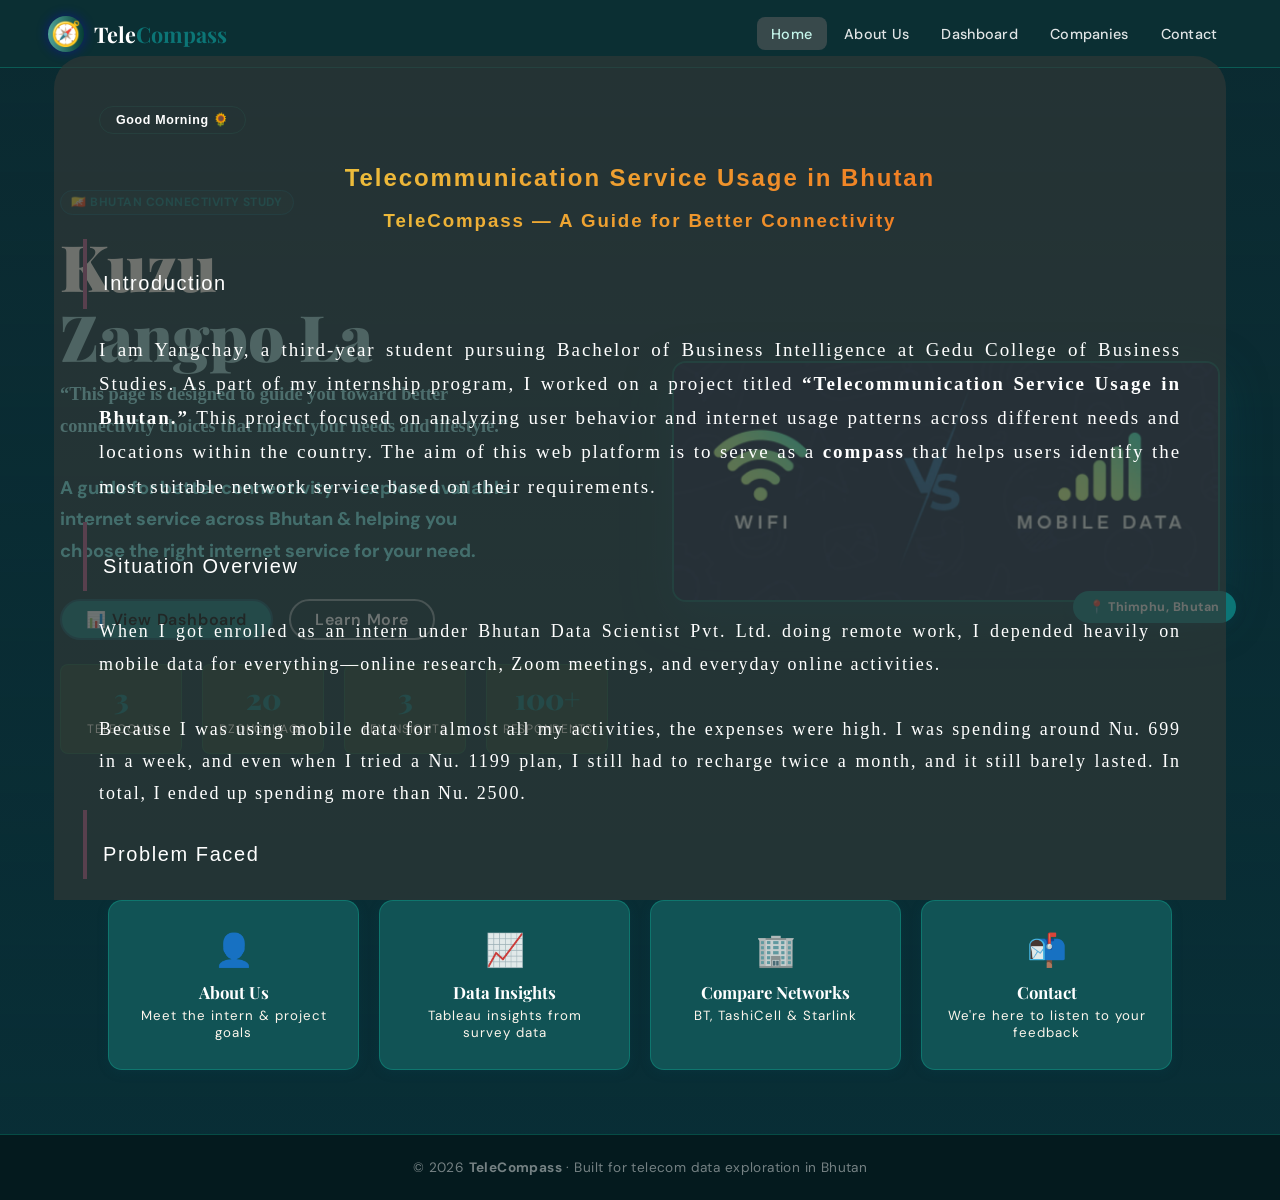
==== index.html @ 49b47b7c "Update print statement from 'Hello' to 'Goodbye'" ====
<!-- code using HTML -->
  <!-- styled using CSS -->
    <!-- shows result using JavaScript -->
  <!DOCTYPE html>
  <html lang="en">
  <head>
    <meta charset="UTF-8" />
    <meta name="viewport" content="width=device-width, initial-scale=1.0" />
    <link rel="stylesheet" href="styles.css">
    <title>TeleCompass — Bhutan Connectivity</title>
    <!-- links to different fonts keeping them preconnected for later use -->
    <link rel="preconnect" href="https://fonts.googleapis.com" />
    <link rel="preconnect" href="https://fonts.gstatic.com" crossorigin />
    <link href="https://fonts.googleapis.com/css2?family=Playfair+Display:ital,wght@0,400;0,700;0,900;1,400&family=DM+Sans:wght@300;400;500;600&display=swap" rel="stylesheet" />
  </head>

  <body>

    <!-- ══════════════ NAVBAR ══════════════ -->
     <div class="page-bg">
      
    <!-- The main navigation section of your website -->
    <nav id="mainNav">
      <!-- display the logo -->
      <div class="nav-brand" onclick="showPage('home')">
        <!-- “ci” is just a custom class name you created -->
        <!-- ci is the label and CSS targets .ci for styling and design -->
        <div class="ci">🧭</div>
        <!-- It displays: TeleCompass -->
        <!-- inline HTML element used to group small pieces of text -->
          <!-- “em” = emphasis tag - makes text italic by default -->
        <span>Tele<em>Compass</em></span>
      </div>

      <!-- js for nav bar -->
        <!-- This is your navigation menu list -->
        <!-- nav-links - CSS target     navLinks - javascripthook-->
      <ul class="nav-links" id="navLinks">
        <!-- onclick="showPage('home')" - use of home button -->
        <!-- id="nav-home" - something to do with the highlight on home button -->
          <li><button type="button" onclick="showPage('home')" id="nav-home" class="active">Home</button></li>
          <li><button type="button" onclick="showPage('about')" id="nav-about">About Us</button></li>
          <li><button type="button" onclick="showPage('dashboard')" id="nav-dashboard">Dashboard</button></li>
          <li><button type="button" onclick="showPage('company')" id="nav-company">Companies</button></li>
          <li><button type="button" onclick="showPage('contact')" id="nav-contact">Contact</button></li>
      </ul>

        <!-- ══════════════ ☰ (menu icon) ══════════════ -->
      
      <button class="nav-toggle" id="navToggle" aria-label="Toggle menu">
        <span></span><span></span><span></span>
      </button>

    </nav>


      <!-- ══════════════ HOME PAGE ══════════════ -->
  <div id="intro">
    <div class="intro-box">
  <section>
          <div class="story">
          <!-- <h2 style="font-size: clamp(1rem, 0.7vw, 2rem); font-family: italic; color:var(--white); border:2px solid rgb(246, 240, 240, 0.3); display: inline-block;border-radius:20px; padding:0.8rem;" id="greeting"></h2> -->
          <h2 class="greeting" id="greeting"></h2>

            <h1 class="story-title">Telecommunication Service Usage in Bhutan</h1>
            <h3 class="story-title">TeleCompass — A Guide for Better Connectivity</h3>
            <h3 class = "story-intro">Introduction</h3>
            <p style="font-size:19px;">I am Yangchay, a third-year student pursuing Bachelor of Business Intelligence at Gedu College of Business
            Studies. As part of my internship program, I worked on a project titled <strong>“Telecommunication Service 
            Usage in Bhutan.”</strong> This project focused on analyzing user behavior and internet usage patterns across different
            needs and locations within the country. The aim of this web platform is to serve as a <strong>compass</strong> 
            that helps users identify the most suitable network service based on their requirements.</p><br>
            
            <h3 class="story-intro">Situation Overview</h3>
            <p>When I got enrolled as an intern under Bhutan Data Scientist Pvt. Ltd. doing remote work, I depended heavily on 
            mobile data for everything—online research, Zoom meetings, and everyday online activities.<br><br>
            Because I was using mobile data for almost all my activities, the expenses were high. I was 
            spending around Nu. 699 in a week, and even when I tried a Nu. 1199 plan, I still had to recharge twice 
            a month, and it still barely lasted. In total, I ended up spending more than Nu. 2500.</p>
            
            <h3 class="story-intro">Problem Faced</h3>
            <p>I wanted to save some money and switch to Wi-Fi service or get a plan with higher value that could save me a few 
            bucks, but I often struggled with uncertainty. I was confused about which telecommunication service to choose or whether
            I should continue with my current plan. My thoughts kept going back and forth, especially when trying to manage 
            internet costs. I even worried, “What if my investment in Wi-Fi fails?”<br><br>
            When I inquired at a service counter, I was advised to reconsider carefully. I was told that if the internet strength 
            in my area is weak, the Wi-Fi performance would also be poor, and in such cases, refunds would not be possible. At the same time,
            I heard rumors circulating that Wi-Fi services were no longer as reliable as before, with some users 
            requesting refunds and others complaining about cost and stability on social media. This made me even 
            more uncertain and overwhelmed, and for nearly a month, I kept going back and forth with my decision.<br><br>
            Over time, I had to become more careful about how I used the internet. I started limiting my entertainment 
            activities like gaming, online videos, and watching dramas because of data constraints.<br><br>
            I was always stressed about running out of data and unhappy about not being able to watch videos or play music freely 
            which also affected my work efficiency.</p>

            <h3 class="story-intro">Solution</h3>
            <p>Later, my cousin suggested that I try using Wi-Fi. She kindly let me use her router, and I started working through it.</p>
            <p><strong>The difference was clear.</strong></p> 
            <p>With Wi-Fi, I could do my work smoothly, attend Zoom meetings without interruption, and 
            freely use the internet for research and entertainment such as YouTube, TikTok, games, and dramas without worrying 
            about running out of data.<br><br>
            It also became more affordable, costing Nu. 1450 per month, which was much better than what I was spending on mobile data.
            <br><br>
            This experience taught me that the type of internet connection matters a lot depending on how it is used. For remote 
            work and daily usage, Wi-Fi was simply more stable, practical, and cost-effective for me.</p>
            </div>
        </section>

      <button class="btn-go" onclick="enterSite()">Enter TeleCompass</button>
    </div>
  </div>

<!-- ========================================================================================================================================= -->

<main>

  <div id="main">   
  <button class="returnback" onclick="goBackToStory()">« 🐾 Back</button>
</div>

  <!-- container for homepage -->
      <div class="page active" id="page-home">
        <!-- the outermost box -->
        <section class="hero">
          <!-- This controls how things are arranged inside -->
          <div class="hero-inner">
            <!-- holds only the text part -->
            <!-- hero-text (LEFT SIDE → text, buttons, stats) -->
            <div class="hero-text">

              <!-- "badge" class - badge like icon on every section -->
              <span class="badge" style="margin-bottom:1rem; display:inline-block;">🇧🇹 Bhutan Connectivity Study</span><br>
              <h1>Kuzu <em>Zangpo La</em></h1> 
              <p style= "color:#74edeb;font-weight:bold;"class="subtitle"><strong style="font-family:italic;color:rgb(147, 237, 237);font-weight:bolder;">“This page is designed to guide you toward better connectivity choices that match your needs and lifestyle.”</strong><br><br>A guide for better connectivity — explore available internet service across Bhutan &amp; helping you choose the right internet service for your need.</p>
              <div style="display:flex; gap:1rem; flex-wrap:wrap;">
                <!-- the small buttons on the homepage -->
                <button class="btn btn-gold" onclick="showPage('dashboard')">📊 View Dashboard</button>
                <button class="btn btn-outline" onclick="showPage('about')">Learn More</button>

              </div>

              <!-- information box on the homepage  -->
              <!-- information for this code is connected to STAT CSS section "num" -->
                <!-- num is upper wording and lbl is lower wordings -->
              <div class="stat-row">
                <div class="stat-box">
                  <span class="num">3</span>
                  <span class="lbl">Telecoms</span>
                </div>
                <div class="stat-box">
                  <span class="num">20</span>
                  <span class="lbl">Dzongkhags</span>
                </div>
                <div class="stat-box">
                  <span class="num">3</span>
                  <span class="lbl">Key Insights</span>
                </div>
                <div class="stat-box">
                  <span class="num">100+</span>
                  <span class="lbl">Respondents</span>
                </div>
              </div>
            </div>
            
          <div class="hero-image">

            <!-- wifi vs data img.png -->
              <img src="img3.png" alt="teleBhutan">
              <!-- 📍 Thimphu, Bhutan -->
              <div class="img-caption">📍 Thimphu, Bhutan</div>
              </div>
          </div>
        </section>

        <section class="section" style="padding-top:0; padding-bottom:4rem;">
          <!-- nav bar below -->
          <div class="qlinks">
            <!-- q-icon, q-title, q-sub - they are the class names for CSS -->
            <div class="qlink-card" onclick="showPage('about')">
              <div class="q-icon">👤</div>
              <div class="q-title">About Us</div>
              <div class="q-sub">Meet the intern &amp; project goals</div>
            </div>
            <div class="qlink-card" onclick="showPage('dashboard')">
              <div class="q-icon">📈</div>
              <div class="q-title">Data Insights</div>
              <div class="q-sub">Tableau insights from survey data</div>
            </div>
            <div class="qlink-card" onclick="showPage('company')">
              <div class="q-icon">🏢</div>
              <div class="q-title">Compare Networks</div>
              <div class="q-sub">BT, TashiCell &amp; Starlink</div>
            </div>
            <div class="qlink-card" onclick="showPage('contact')">
              <div class="q-icon">📬</div>
              <div class="q-title">Contact</div>
              <div class="q-sub">We're here to listen to your feedback</div>
            </div>
          </div>
              </div>

      <!-- ══════════════ ABOUT PAGE ══════════════ -->
      <div class="page" id="page-about">
        <div class="page-hero">
          <span class="badge">👤 About Us</span>
          <h1 class="section-title" style="margin-top:0.75rem;">Meet the Project</h1>
          <div class="divider"></div>
        </div>

        <section class="section" style="padding-top:0;">
          <div class="two-col">

            <!-- About Me Glass Card -->
            <div class="glass-card">
            
              <div style="display:flex; align-items:center; gap:1rem; margin-bottom:1.5rem;">
                <!-- 🎓 -->
                <!-- border-radius:50%; - perfect circle -->
                <div style="width:60px;height:60px;border-radius:50%;background:linear-gradient(135deg,var(--teal-dark),rgb(10, 160, 115));display:flex;align-items:center;justify-content:center;font-size:1.6rem;flex-shrink:0;box-shadow:0 0 16px rgba(232,160,32,0.4);">🎓</div>
                <div>
                  <div style="font-family:'Playfair Display',serif; font-size:1.3rem; font-weight:700; color:var(--cream); letter-spacing:0.095rem;">Intern Researcher</div>
                  <div style="color:rgb(180, 220, 220);font-size:0.85rem;letter-spacing:0.075em;text-transform:uppercase;"><span>Data Practitioner -</span><span><br></span> Turning Data into Insights</span></div>
                </div>
              </div>
              <!-- gap between each line - marginbuttom between two para-->
              <div style="text-align:justify;">
              <p style="line-height:1.75;margin-bottom:1.2rem;color:var(--text-light);">
                  I completed my six-month internship at Bhutan Data Scientists Pvt. Ltd. This project explores telecommunications service usage in Bhutan, focusing on customer preferences and satisfaction. The website aims to provide personalized service recommendations based on users’ needs.              </p>
              <!-- second paragraph -->
              <p style="line-height:1.75;color:var(--text-light);">
                The project focuses on reducing Bhutan's digital divide by 
                <em style="color:rgb(195, 237, 237);">understanding connectivity gaps and promoting fair access,</em> 
                to telecommunications services across all 20 dzongkhags.
              </p>
              </div>
              <div class="stat-row" style="margin-top:1.75rem;">
                <div class="stat-box">
                  <span class="num">20</span>
                  <span class="lbl">Dzongkhags</span>
                </div>
                <div class="stat-box">
                  <span class="num">100+</span>
                  <span class="lbl">Respondents</span>
                </div>
                <div class="stat-box">
                  <span class="num">2026</span>
                  <span class="lbl">Study Year</span>
                </div>
              </div>
            </div>

            <!-- Project Highlights White Card -->
            <!-- 🏔️ -->
            <div class="white-card">
              <div style="display:flex;align-items:center;gap:0.75rem;margin-bottom:1.5rem;">
                <!-- linear-gradient(...) → blends two or more colors smoothly -->
                <!-- 135deg → direction of the gradient, starts from top-left area flows toward bottom-right area -->
                <div style="width:44px; height:44px; border-radius:10px; background:linear-gradient(135deg,var(--teal-dark),var(--teal-light));display:flex;align-items:center;justify-content:center;font-size:1.2rem;">🏔️</div>
                <h2 style="font-family:'Playfair Display',serif;font-size:1.4rem;color:var(--teal-light);">Project Highlights</h2>
              </div>
              <ul class="highlight-list" >
              <!-- <div style="text-align:justify;"> -->
                <li><div><strong style="display:block;margin-bottom:0.2rem;color:var(--teal-dark);">Understanding Mobile data package &amp; Wi-Fi Usage Patterns</strong>Examining the internet service usage pattern across urban and rural area of Bhutan, including what is their primary purpose and their needs based on occupation.</div></li>
                <li><div><strong style="display:block;margin-bottom:0.2rem;color:var(--teal-dark);">Analysing Customer Satisfaction</strong>Measuring satisfaction levels with service quality, network reliability, and pricing, and how these factors influence daily usage of different services.</div></li>
                <li><div><strong style="display:block;margin-bottom:0.2rem;color:var(--teal-dark);">Responsive Dashboard for Insights</strong>Building an interactive Tableau dashboard that enables users to explore data visually, filter by region, and identify trends at a glance, helping them better understand services based on their needs.</div></li>
                <li><div><strong style="display:block;margin-bottom:0.2rem;color:var(--teal-dark);">Recommendations for Better Connectivity</strong>Having a better connectivity recommendations is our priority, and we welcome user feedback that goes beyond the scope of this project, helping us improve and provide better, more tailored services.</div></li>
              </ul>
              <!-- "showPage('dashboard')" -->
              <div style="margin-top:2rem;padding-top:1.25rem;border-top:1px solid rgba(13,79,92,0.1);">
                <button class="btn btn-teal" onclick="showPage('dashboard')" style="font-size:0.9rem;">📊 Explore the Dashboard →</button>
              </div>
            </div>
          </div>
        </section>

        <!-- mission board -->
        <!-- 🧭 -->
        <section class="section" style="padding-top:0;padding-bottom:4rem;">
          <div class="glass-card" style="text-align:center;padding:2.5rem;">
            <div style="font-size:2.5rem;margin-bottom:1rem;">🧭</div>
            <h2 style="font-family:'Playfair Display',serif;font-size:1.7rem;color:var(--cream);margin-bottom:0.75rem;">Our Mission</h2>
            <p style="max-width:640px;margin:0 auto;color:var(--text-light);line-height:1.75;font-size:1.1rem;font-weight:500;">
              To provide Bhutan's telecom ecosystem with a clear, data-driven compass helping every individual user navigate toward a more connected, reliable, and prosperous digital future in harmony with the values of Gross National Happiness.
            </p>
          </div>
        </section>
      </div>

      <!-- ══════════════ DASHBOARD PAGE ══════════════ -->
      <div class="page" id="page-dashboard">
        <div class="page-hero">
          <span class="badge">📊 Data Analytics</span>
          <h1 class="section-title" style="color:rgb(183, 231, 239);margin-top:0.75rem;">Connectivity Insight Dashboard</h1>
          <p style="color:var(--cream);margin-bottom:0.5rem;font-weight:400;letter-spacing:0.12rem;">Explore Bhutan's data package and Wi-Fi usage patterns across different regions and purposes, along with demographic trends and user satisfaction, through our interactive Tableau visualisation.</p>
          <div class="divider"></div>
        </div>

        <section class="section" style="padding-top:0; max-width:1300px;">
          <div class="viz-grid">
            <div class="viz-card">
              <div class="vnum">94%</div>
            <div class="vlbl">Mobile Internet Penetration</div>
          </div>
            <div class="viz-card"><div class="vnum">3.8★</div><div class="vlbl">Avg. Customer Satisfaction</div></div>
            <div class="viz-card"><div class="vnum">3</div><div class="vlbl">Active Telecom Providers</div></div>
            <div class="viz-card"><div class="vnum">Data Package</div><div class="vlbl">Most used service</div></div>
            <div class="viz-card"><div class="vnum">Students</div><div class="vlbl">Majority of the respondent</div></div>
                    
          </div>

          <div class="glass-card" style="padding:1.5rem;margin-bottom:2rem;">
            <div style="display:flex;align-items:center;justify-content:space-between;margin-bottom:1.25rem;flex-wrap:wrap;gap:0.75rem;">
              <div>
                <h2 style="font-family:'Playfair Display',serif;font-size:1.35rem;color:var(--white);">📡 Bhutan Connectivity — Interactive View</h2>
                <p style="color:var(--text-light);font-size:0.88rem;margin-top:0.2rem;">Powered by Tableau Public · Use filters to drill down by region, type of service, or purpose</p>
              </div>
            </div>
            <div class="tableau-wrapper">

              <iframe
                src="https://public.tableau.com/views/internetservicedashboard2/Story1?:showVizHome=no&:embed=y"
                title="Bhutan Connectivity Dashboard"
                allowfullscreen>
              </iframe>
            </div>
            <p style="color:rgba(255,255,255,0.4);font-size:0.76rem;margin-top:0.75rem;text-align:right;">ⓘ public.tableau.com - internship project</p>
          </div>

          <h2 class="section-title" style="font-size:1.5rem;margin-bottom:1.5rem;">Key Findings</h2>
          <div style="display:grid;grid-template-columns:repeat(auto-fit,minmax(240px,1fr));gap:1.25rem;padding-bottom:4rem;">
            <div class="white-card">
              <div style="font-size:1.75rem;margin-bottom:0.75rem;">📱</div>
              <h3 style="font-family:'Playfair Display',serif;color:var(--teal-dark);margin-bottom:0.5rem;">Mobile Dominance</h3>
              <p style="font-size:0.9rem;color:var(--text-mid);line-height:1.6;">Bhutanese access the internet primarily via mobile devices, with 4G/LTE being the most used standard and introduction of 5G service in urban central.</p>
            </div>
            <div class="white-card">
              <div style="font-size:1.75rem;margin-bottom:0.75rem;">🌄</div>
              <h3 style="font-family:'Playfair Display',serif;color:var(--teal-dark);margin-bottom:0.5rem;">Rural Gap</h3>
              <p style="font-size:0.9rem;color:var(--text-mid);line-height:1.6;">A significant issue regarding network connectivity and realibility shows a potential for Starlink's satellite service to help bridge in remote dzongkhags and curb the gap.</p>
            </div>
            <div class="white-card">
              <div style="font-size:1.75rem;margin-bottom:0.75rem;">⭐</div>
              <h3 style="font-family:'Playfair Display',serif;color:var(--teal-dark);margin-bottom:0.5rem;">Satisfaction Trends</h3>
              <p style="font-size:0.9rem;color:var(--text-mid);line-height:1.6;">Average satisfaction scores hover around 3/5, with network reliability and affordable pricing cited as the top improvement priorities.</p>
            </div>
            <div class="white-card">
              <div style="font-size:1.75rem;margin-bottom:0.75rem;">🚀</div>
              <h3 style="font-family:'Playfair Display',serif;color:var(--teal-dark);margin-bottom:0.5rem;">Growth Opportunity</h3>
              <p style="font-size:0.9rem;color:var(--text-mid);line-height:1.6;">Bhutan is strengthening digital infrastructure through the Digital Drukyul initiative, expanding fibre networks and improving rural connectivity.</p>
            </div>
          </div>
        </section>
      </div>

      <!-- ══════════════ COMPANY PAGE ══════════════ -->
      <div class="page" id="page-company">
        <div class="page-hero">
          <span class="badge">🏢 Telecom Providers</span>
          
          <h1 class="section-title" style="margin-top:0.75rem;">Bhutan's Telecom Companies</h1>
          <p style="color:var(--text-light);margin-bottom:0.5rem;">Three key players bridging connectivity across the Kingdom of Bhutan.</p>
          <div class="divider"></div>
        </div>

        <section class="section" style="padding-top:0;">  
          <div class="company-grid">

            <!-- "article" - card -->
            <article class="company-card">
              <div class="co-icon">📡</div>
              <h3>Bhutan Telecom Limited</h3>
              <span class="badge" style="margin-bottom:0.75rem;display:inline-block;">State-Owned · Est. 2000</span>
              <p>The B-Mobile network, now has a comprehensive reach, covering all 205 gewogs across the country, ensuring connectivity even in remote areas.</p>
              <div class="tag-row">
                <span class="badge">4G LTE / 5G</span>
                <span class="badge">Fibre Broadband</span>
                <span class="badge">Fixed-Line</span>
              </div>
            </article>

            <article class="company-card">
              <div class="co-icon">📡</div>
              <h3>Tashi InfoComm Pvt Ltd</h3>
              <span class="badge" style="margin-bottom:0.75rem;display:inline-block;">Private · Est. 2008</span>
              <p>Offers mobile services across urban and growing semi-urban areas. Known for its competitive pricing and customer-focused plan</p>
              <div class="tag-row">
                <span class="badge">4G LTE / 5G</span>
                <span class="badge">Mobile Network</span>
                <span class="badge">Urban Coverage</span>
              </div>

            </article>

            <article class="company-card">
              <div class="co-icon">🛸</div>
              <h3>Starlink</h3>
              <span class="badge" style="margin-bottom:0.75rem;display:inline-block;">Global · SpaceX LEO Satellite</span>
              <p> A satellite-based internet service, increasingly available in Bhutan as an alternative for remote and high-altitude areas. Better connectivity ideal for Bhutan's mountainous terrain. </p>
              <div class="tag-row">
                <span class="badge">Satellite Internet</span>
                <span class="badge">Low Earth Orbit (LEO)</span>
                <span class="badge">Remote Coverage</span>
              </div>
            </article>

          </div>

          <!-- Comparison Table -->
          <!-- (overflow) - If content is too wide, (-x) - show a horizontal (:auto)- scroll bar ONLY when needed. -->
          <div class="glass-card" style="overflow-x:auto;margin-bottom:2.5rem;">
            <h2 style="font-family:'Playfair Display',serif;font-size:1.3rem;color:var(--white);margin-bottom:1.25rem;">Quick Comparison</h2>
            <table class="comp-table">
              <thead><tr>
                <th>Provider</th><th>Type</th><th>Coverage</th><th>Strength</th>
              </tr></thead>
              <tbody>
                <tr>
                  <td><strong>
                    <a href="https://www.bt.bt/" target = "_blank">Bhutan Telecom</a>
                  </strong></td>
                  <td>State / Mobile / Fixed</td>
                  <td>Nationwide</td>
                  <td>Widest infrastructure</td>
                </tr>
                <tr>
                  <td><strong>
                    <a href="https://www.tashicell.com/" target="_blank">Tashi InfoComm</a>
                  </strong></td>
                  <td>Private / Mobile</td>
                  <td>Urban + growing rural</td>
                  <td>Competitive pricing</td>
                </tr>
                <tr>
                  <td><strong>
                  <a href="https://www.bicma.gov.bt/?page_id=8623" target = "_blank">Starlink</a>
                </strong></td>
                <td>Satellite</td>
                <td>Remote / High-altitude</td>
                <td>Low-latency satellite</td>
              </tr>
              </tbody>
            </table>
          </div>

          <!----------------------- Quiz Form package -------------------------------->
          <!-- ask 3 questions - quiz -->
          <!-- main white card box holding everything -->
          <!-- white card - CSS card -->
          <div class="white-card" style="margin-bottom:4rem;">
          <!-- styles the view -->
          <div style="display:flex; align-items:center; gap:0.75rem; margin-bottom:0.5rem;">
              <!-- the design around 📡sign -->
              <div style="width:40px; height:40px; background:var(--teal-light); border-radius:10px; display:flex; align-items:center; justify-content:center; font-size:1.1rem;">📡</div>
              <h2 style="font-family:'Playfair Display',serif; font-size:1.4rem; color:var(--teal-dark);">Find Your Best Connectivity</h2>
          </div>
          <!-- cant use gap without display:flex -->
            <p style="color:var(--text-dark); font-size:0.9rem; margin-bottom:1.75rem; font-weight:600;">👉Let us help you enjoy a better experience with available telecommunication services.👈</p>
            <!-- no need of display:grid -->
            <div class="two-col" style="gap:1.5rem;">

      <!-- Question 1 -->
              <!-- name for styling CSS -->
              <!-- one big box -->
              <div class="form-group">
                <!-- question title -->
                <h3>Your Location</h3>
                <!-- container - groups all the options together -->
                <!-- a neat organized box -->
                <div class="radio-group">
                  <!-- <label> - clicking - select radio button -->
                  <label><input type="radio" name="location" value="urban" /> Urban area (Thimphu, Phuentsholing, Gelephu.)</label>
                  <label><input type="radio" name="location" value="semi" /> Semi-urban (Dzongkhag town)</label>
                  <label><input type="radio" name="location" value="rural" /> Rural / Remote</label>
                  <label><input type="radio" name="location" value="high altitude" /> High altitude area</label>
      <!-- Question 2 -->
                </div>
              </div>
              <div class="form-group">
                <h3>Primary Purpose</h3>
                <div class="radio-group">
                  <!-- &amp - ampersand - used for html coding since browser can misread if not used -->
                  <label><input type="radio" name="purpose" value="social"/> Social media &amp; browsing</label>
                  <label><input type="radio" name="purpose" value="work"/> Remote work / Video conferencing / zoom meeting</label>
                  <label><input type="radio" name="purpose" value="business"/> Business / Enterprise</label>
                  <label><input type="radio" name="purpose" value="gaming"/> Streaming &amp; gaming</label>
                </div>
              </div>
            </div>
            <!-- input type = "radio" - You want the user to choose ONLY ONE option from many choices. -->

            <div class="form-group" style="margin-top:0.5rem;">
              <h3>Occupation</h3>
              <select id="occupation">
                <option value="" disabled selected>Select Your Occupation…</option>
                <option value="student">Student</option>
                <option value="civil">Civil Servant / Government</option>
                <option value="private">Private Sector Employee</option>
                <option value="farmer">Farmer / Self-employed</option>
                <option value="entrepreneur">Entrepreneur / Business Owner</option>
                <option value="digital">Digital Nomad</option>
                <option value="other">Other...</option>
              </select>
            </div>

            <!-- wrap - ✔ move to next line
                        ✔ stay readable
                        ✔ adjust to screen size -->
            
            <div style="display:flex; gap:1rem; flex-wrap:wrap; margin-top:1.5rem;">
              <!-- onclick - run javascript function -->
              <!-- two classes 1.btn - common for all button -->
                <!-- what it looks like depeds on CSS -->

              <button class="btn btn-gold" onclick="submitQuiz()">🔍 Find My Provider</button>
              <button class="btn btn-outline" onclick="resetQuiz()"style="color:var(--teal-dark);border-color:var(--teal);">↩ Start Over</button>
              <button class="btn btn-teal" onclick="showPage('home')">🏠 Return Home</button>
            </div>
            <!-- output area -->
            <!-- css styling for result box -->
            <div class="success-msg" id="quizResult"></div>
          </div>
        </section>
      </div>

      <!-- ══════════════ CONTACT PAGE ══════════════ -->
<div class="page" id="page-contact">

  <div class="page-hero">
    <span class="badge">📬 Share Your Feedback</span>
    <h1 class="section-title" style="margin-top:0.75rem;">Contact Us</h1>
    <p style="color:#e5e7eb;font-weight:500;margin-bottom:0.5rem;">
      Have questions about the project or insights? Share your feedback to help us improve and better understand connectivity needs.
    </p>
    <div class="divider"></div>
  </div>

  <section class="section" style="padding-top:0; padding-bottom:4rem;">

    <div class="two-col">

      <!-- Contact Form -->
      <div class="white-card">

        <h2 style="font-family:'Playfair Display',serif;font-size:1.4rem;color:var(--teal-dark);margin-bottom:0.25rem;">
          Send a Message
        </h2>

        <p style="color:var(--text-mid);font-size:0.88rem;margin-bottom:1.75rem;">
          Fill in the form and we'll respond within 2 business days.
        </p>

        <!-- form spree -->
        <form action="https://formspree.io/f/mgorllgn" method="POST">

          <div class="form-group">
            <!-- for="cname" - connects label to input -->
            <label for="cname">Full Name</label>
            <input type="text" id="cname" name="name" placeholder="e.g. Sonam Yangchen" />
          </div>

          <div class="form-group">
            <label for="cemail">Email Address</label>
            <!-- Browser checks if input looks like an email -->
            <input type="email" id="cemail" name="email" placeholder="your@email.com" />
          </div>

          <div class="form-group">
            <label for="ctopic">Topic</label>
            <select id="ctopic" name="topic">
              <option value="" disabled selected>Select a topic…</option>
              <option value="general">General Inquiry</option>
              <option value="research">Research Collaboration</option>
              <option value="telecom">Telecom Feedback</option>
              <option value="other">Other</option>
            </select>
          </div>

          <div class="form-group">
            <label for="cmsg">Your Message</label>
            <!-- for long messages -->
            <textarea id="cmsg" name="message" placeholder="Tell us what's on your mind…"></textarea>
          </div>

          <!-- Optional subject (nice touch) -->
          <input type="hidden" name="_subject" value="New TeleCompass Feedback">

          <!-- Submit Button -->
          <button class="btn btn-gold" type="submit" style="width:100%;justify-content:center;">
            Send Message ✈️
          </button>

        </form>
        <button type="button" onclick="clearForm()" class="clearForm">
          Clear Answers 🧹
        </button>
        <!-- FORM END -->
      </div>

      <!-- Sidebar -->
      <div style="display:flex;flex-direction:column;gap:1.25rem;">

        <div class="glass-card">
          <div style="font-size:1.5rem;margin-bottom:0.75rem;">📍</div>
          <h3 style="font-family:'Playfair Display',serif;font-size:1.1rem;color:var(--white);margin-bottom:0.4rem;">
            Location
          </h3>
          <p style="color:var(--text-light);font-size:0.9rem;line-height:1.6;">
            Chhukha Dzongkhag<br/>Bhutan 🇧🇹
          </p>
        </div>

        <div class="glass-card">
          <div style="font-size:1.5rem; margin-bottom:0.75rem;">🕐</div>
          <h3 style="font-family:'Playfair Display',serif; font-size:1.1rem; color:var(--white); margin-bottom:0.4rem;">
            Response Time
          </h3>
          <p style="color:var(--text-light); font-size:0.9rem; line-height:1.6;">
            We aim to reply within 2 business days.
          </p>
        </div>

        <div class="glass-card">
          <div style="font-size:1.5rem; margin-bottom:0.75rem;">🔗</div>
          <h3 style="font-family:'Playfair Display',serif; font-size:1.1rem; color:var(--white); margin-bottom:0.75rem;">
            Quick Links
          </h3>

          <div style="display:flex; flex-direction:column; gap:0.5rem;">
            <button class="btn btn-outline" onclick="showPage('dashboard')" style="font-size:0.88rem;padding:0.55rem 1rem;">
              📊 View Dashboard
            </button>
            <button class="btn btn-outline" onclick="showPage('company')" style="font-size:0.88rem;padding:0.55rem 1rem;">
              🏢 Company Info
            </button>
            <button class="btn btn-outline" onclick="showPage('about')" style="font-size:0.88rem;padding:0.55rem 1rem;">
              👤 About the Project
            </button>
          </div>

        </div>

      </div>

    </div>

  </section>
</div>

</main>
    <!-- ══════════════ FOOTER ══════════════ -->
  <footer>
    © 2026 <strong>TeleCompass</strong> · Built for telecom data exploration in Bhutan
  </footer>
  </div> <!-- Closing main container -->
  <script src="script.js"></script>

  </body>
  </html>
---- styles.css ----
/* ═══════════════════════════════════════════════════════════
        TeleCompass — Single Page Application
        Aesthetic: Himalayan Altitude · Teal + Saffron + Glass
      ═══════════════════════════════════════════════════════════ */


  /* this are the color code to be used in later code */
      :root {
        --teal:        #0d4f5c;
        --teal-light: #0c7576;
        --teal-dark:   #082e36;
        --gold:        #e8a020;
        --gold-light:  #f5c050;
        --cream:       #fdf6ec;
        --white:       #ffffff;
        --text-dark:   #0d1f24;
        --text-mid:    #2a4a52;
        --text-light:  rgba(255,255,255,0.88);
        --glass-bg:    rgba(187, 83, 52, 0.74);
        --glass-border:rgba(15, 224, 182, 0.25);
        --card-bg:     rgba(255,255,255,0.94);
        --shadow-sm:   0 2px 12px rgba(13,79,92,0.18);
        --shadow-md:   0 6px 28px rgba(13,79,92,0.28);
        --shadow-lg:   0 14px 48px rgba(13,79,92,0.38);
        --radius:      14px;
        --radius-sm:   8px;
        --nav-h:       68px;
        --t:           0.3s cubic-bezier(0.4,0,0.2,1);
      }
  /* pseudo - applying same padding and margin to all normal elements */
      *, *::before, *::after { box-sizing: border-box; margin: 0; padding: 0; }
      html { scroll-behavior: smooth; font-size: 16px; }
      


      /* default mood of whole website */
      body {
        font-family: 'DM Sans', sans-serif;                    /* if DM Sans not available then sans-serif  */
        color: var(--text-dark);
        background: var(--teal-dark);
        min-height: 100vh;
      }


      /* ── Global BG ── */
      .page-bg {
        min-height: 100vh;
        background:
          linear-gradient(to bottom, rgba(23, 27, 28, 0.2) 0%, rgba(8, 46, 54, 0.54) 100%),
          /* url(https://tse2.mm.bing.net/th/id/OIP.MQwV26GDpGXRkEuAFaYj3AHaE8?rs=1&pid=ImgDetMain&o=7&rm=3) */
          /* url(https://facts.net/wp-content/uploads/2023/09/11-intriguing-facts-about-tashichoedzong-thimphu-dzong-1694995288.jpg) */
          url(https://i.pinimg.com/736x/46/08/08/460808987ed4e8c3468e58377b417c14.jpg)

          center/cover no-repeat fixed;
                  
          /* background-size: contain;
          background-repeat: no-repeat;
          background-position: center; */

      }


      /* ══════════════ NAVIGATION ══════════════ */
      /* navigation bar at the top corner */
      nav {
        position: sticky; 
        top: 0; 
        z-index: 1000;
        height: var(--nav-h);
        background: #0b2f33;
        backdrop-filter: blur(18px);
        -webkit-backdrop-filter: blur(18px);
        border-bottom: 1px solid var(--glass-border);
        display: flex; 
        align-items: center;
        /* justify-content: space-between; */
        padding: 0 clamp(1rem,5vw,3rem);   /*padding <top-buttom><left-right>*/
        gap: 2rem;}
      .nav-links {
          display:flex; 
          gap:0.2rem; 
          list-style:none; 
          margin-left:auto; 
          align-items:center; }
      .nav-links li button:hover,
      .nav-links li button.active { 
          color:rgb(198, 248, 237); 
          background:rgba(140, 122, 122, 0.35); 
  }
      .nav-links li button {
        display:block; 
        padding:0.45rem 0.9rem; 
        color:var(--text-light);
        background:none;                                    /* background color showing up if not used*/
        border:none;                                        /* if you dont want border around button*/
        font-family:'DM Sans',sans-serif;
        font-size:0.9rem; 
        font-weight:500;
        border-radius:var(--radius-sm);                     /* border of button  */
        transition:color var(--t),background var(--t);      /* the duration where the prev button color disappears - transition*/
        cursor:pointer; 
        letter-spacing:0.02em;           
      }
      /* phone navigation  */
      .nav-toggle {
        display:none; 
        flex-direction:column; 
        gap:5px; 
        cursor:pointer;
        margin-left:auto; 
        padding:6px; 
        background:none; 
        border:none;}
      .nav-toggle span {      
          display:block; 
          width:24px; 
          height:2px; 
          background:var(--white); 
          border-radius:2px; 
          transition:all var(--t); 
      }
  /* .ci - ci i labeled */
      .nav-brand .ci {
      /* the thing around the compass logo */
        width: 36px; 
        height: 36px; 
        background: linear-gradient(90deg, #72ddc9ab, #034637a5);

        /* background: var(--teal-light); */
        border-radius: 50%;
      /*this is for the logo design*/
        display: flex;   
        align-items: center; 
        justify-content: center;
        font-size: 1.5rem; 
        box-shadow: 0 0 12px rgba(15, 8, 212, 0.45);
        transition: transform var(--t), 
        box-shadow var(--t);}
      .nav-brand:hover .ci { 
          transform: rotate(45deg); 
          box-shadow: 0 0 22px rgba(2, 168, 168, 0.7); 
      }

      /* logo design */
      .nav-brand span { 
          font-family:'Playfair Display',serif; 
          font-size:1.35rem; 
          font-weight:700; 
          color:var(--white);}
      .nav-brand span em { 
          color:var(--teal-light); 
          font-style:normal; }
      .nav-brand {
        display: flex; 
        align-items: center; 
        gap: 0.6rem;
        text-decoration: none; 
        flex-shrink: 0; 
        cursor: pointer;
      }


      /* ══════════════ PAGE SECTIONS ══════════════ */
  /* display page - each section is given to their respective section */
      .page { 
          display:none; 
          animation: fadeUp 0.55s ease both;} 
      .page.active { 
          display:block;}
      @keyframes fadeUp {                                        /*adding animation transition - fadeUp */
        from { opacity:0; 
          transform:translateY(22px);}
        to   { 
          opacity:1; 
          transform:translateY(0);}
      }

      .section {
        padding: clamp(3rem,7vw,5rem) clamp(1rem,5vw,3rem);  /*top&buttom left&right - Min, Ideal, Max*/
        max-width: 1160px;                                   /* max width- the space the items takes*/
        margin: 0 auto;                                      /* to bring items in center*/
        width: 100%;
      }
      
      /* ══════════════ STORY ══════════════ */
      /* homepage screen overall*/
      /* intro overlay */
    #intro{
    position: fixed;
    inset: 0;
    background:url(https://i.pinimg.com/736x/46/08/08/460808987ed4e8c3468e58377b417c14.jpg)
    center/cover no-repeat fixed;
    padding: 24px;
    display: flex;
    justify-content: center;
    color: var(--cream);
    z-index: 2000;
    overflow-y: auto; 
  }
  /* centers and caps the width */
  .intro-box {
    padding: 30px;
    border-radius: 16px;
  }
  /* story card */
      .story {
        max-width: 1200px;
        margin: 0 auto;
        /* display:flex; */
        margin-top:0.1rem;
        padding: 50px 45px;
        font-family: arial;
        font-weight:400;
        letter-spacing:0.12rem;
        background:rgba(48, 56, 55, 0.7);
        border-radius:2rem;
        color:var(--white);
        /* block - pushes other elements below it */
        display:block;
      }
      .story-title{
        text-align: center; 
        background: linear-gradient(90deg, #ebd846, #f26118);
        -webkit-background-clip: text;
        -webkit-text-fill-color: transparent;
        line-height:2;
      }
/* 
      .story-subtitle {
        text-align: center;
        font-family: var(--display);
        font-size: clamp(1rem, 2vw, 1.35rem);
        font-weight: 400;
        font-style: italic;
        color: var(--ink-soft);
        margin-bottom: 0.5rem;
      } */
      
      .story h4{
        margin-top:1.2rem;
      }
      .story p {
        text-align:justify;
        margin-top: 1.5rem;
        font-size: 18px;
        font-family:Comic Sans MS;
        line-height: 1.8;           
      }

      .story-intro{
        font-family:Arial, sans-serif; 
        letter-spacing:0.1rem;
        font-weight: normal;
        line-height: 1.6; 
        font-size:20px;
        padding: 1.75rem 0 0.6rem 1rem;
        /* border left to topic */
        border-left: 4px solid rgb(88, 64, 78);
        margin-left: -1rem;
      }  
    
      /* MOBILE */
      @media (max-width: 700px) {
        .story { padding: 2rem 1.25rem; }
        .story p { font-size: 0.92rem; }
      }
      /* .btn-go{
        display: inline-block;
        border: 2px solid #848d9f;
        color:var(--cream);
        font-size:15px;
        background:rgb(209, 184, 188, 0.5);
        padding:11px;
        font-weight:bold;
        transition: 0.3s ease;
       } */
        /* ENTER BUTTON */
      .btn-go {
        display: block;
        margin: 2rem auto 0;
        background: var(--sage);
        color: var(--white);
        border: 1.5px solid var(--sage);
        border-radius: 100px;
        font-family: var(--body);
        font-size: 0.9rem;
        font-weight: 600;
        padding: 0.85rem 2.8rem;
        cursor: pointer;
        transition: all var(--t);
        letter-spacing: 0.04em;
      }
      .btn-go:hover {
        background: var(--sage-light);
        border-color: var(--sage-light);
        transform: translateY(-2px);
        box-shadow: var(--shadow-md);
      }

       .returnback:hover{
          transform:translateY(-2px); 
          box-shadow:var(--shadow-lg); 
          background:rgb(139, 159, 159); 
        }

        #greeting {
          font-family: var(--body);
          font-size: 0.78rem;
          font-weight: 600;
          color: var(--sage);
          border: 1px solid rgba(45, 106, 90, 0.22);
          display: inline-block;
          border-radius: 100px;
          padding: 0.35rem 1rem;
          background: var(--sage-mist);
          letter-spacing: 0.05em;
          margin-bottom: 1.25rem;
        }

        #main {
          display: none;
          min-height: 100vh;
          align-items: flex-start;
          padding: 2rem;
          background: var(--ivory);
        }

      .clearForm {
        margin-top: 20px;
        padding: 10px 20px;
        border: none;
        border-radius: 10px;
        background: #cbeae6;
        cursor: pointer;
      }

      /* .returnback{ */
        /* display: inline-block; */
        /* display:flex;
        justify-content:flex-end;
        border: 2px solid #848d9f;
        border-radius: 10px;
        color:var(--cream);
        font-size:15px;
        background:rgb(209, 184, 188, 0.5);
        padding:11px;
        font-weight:bold;
        transition: 0.3s ease;
       } */
        /* BACK BUTTON */
      .returnback {
        display: inline-flex;
        align-items: center;
        gap: 0.4rem;
        border: 1px solid var(--border);
        border-radius: 100px;
        color: var(--ink-soft);
        font-family: var(--body);
        font-size: 0.82rem;
        font-weight: 500;
        background: var(--white);
        padding: 0.5rem 1.1rem;
        cursor: pointer;
        transition: all var(--t);
      }

       /* .returnback:hover{
        transform:translateY(-2px); 
        box-shadow:var(--shadow-lg); 
        background:rgb(139, 159, 159); 
       } */

       .returnback:hover {
        background: var(--sage-mist);
        color: var(--sage);
        border-color: var(--sage-light);
      }


    .hero {
      min-height: calc(100vh - var(--nav-h));  /* height of home screen is vh - navbar height*/
      display:flex; 
      align-items:center;
      padding: clamp(3rem,8vw,6rem) clamp(1rem,5vw,3rem);
    }
    
      /* centers text + image with each other */
      .hero-inner {
        max-width:1160px; 
        margin:0 auto; 
        width:100%;
        display:grid; 
        grid-template-columns:1fr 1fr; 
        gap:4rem; 
        align-items:center;
      }
      .hero-text h1 {
        font-family:'Playfair Display',serif;
        font-size:clamp(2.5rem,6vw,4rem); 
        font-weight:900;
        color:var(--cream); 
        line-height:1.1; 
        margin-bottom:0.5rem;
      }
      .hero-text h1 em { 
        color:rgb(151, 203, 203); 
        font-style:normal; 
        display:block; 
      }
      .hero-text .subtitle { 
        font-size:clamp(1rem,2vw,1.15rem); 
        color:var(--text-light); 
        margin-bottom:2rem; 
        line-height:1.7; 
        max-width:460px; 
      }

      /* image size and ratio */
      .hero-image img { 
        width:100%; 
        border-radius:var(--radius); 
        box-shadow:var(--shadow-lg); 
        aspect-ratio:auto; 
        border:2px solid var(--glass-border); 
      }
      /* 📍 Thimphu, Bhutan */
      .hero-image { 
        position:relative; 
      }
      .hero-image .img-caption {
        position:absolute; 
        bottom:-1rem; 
        right:-1rem;
        background:var(--teal-light); 
        color:rgb(243, 236, 231);
        padding:0.5rem 1rem; 
        border-radius:50px; 
        font-size:0.78rem;
        font-weight:700; 
        letter-spacing:0.04em; 
        box-shadow:var(--shadow-sm);
      }




      /* ══════════════ QUICK-LINKS GRID ══════════════ */
      /* the navbar below */
      .qlinks { 
        display:grid; 
        grid-template-columns:repeat(auto-fit,minmax(200px,1fr)); 
        gap:1.25rem; 
      }
      /* background of navebar below*/
      .qlink-card {
        padding:1.75rem 1.5rem; 
        text-align:center; 
        cursor:pointer;
        box-shadow:var(--shadow-sm);
        background:rgba(20, 96, 96, 0.75);
        border:1px solid var(--glass-border);
        border-radius:var(--radius); 
        backdrop-filter:blur(12px);
        transition:transform var(--t),box-shadow var(--t),background var(--t);
        color:var(--text-light); 
        text-decoration:none; 
        display:block;
      }
      .qlink-card:hover { 
        transform:translateY(-5px); 
        box-shadow:var(--shadow-lg); 
        background:rgba(95, 125, 125, 0.88);            
      }
      .qlink-card .q-icon { 
        font-size:2rem; 
        margin-bottom:0.6rem; 
      }
      .qlink-card .q-title { 
        font-family:'Playfair Display',serif; 
        font-size:1.05rem; 
        font-weight:700; 
        color:var(--white); 
        margin-bottom:0.3rem; 
      }
      .qlink-card .q-sub { 
        font-size:0.83rem; 
        color:var(--cream); 
        font-width: 800;
        letter-spacing: 1px;
      }

    /* ══════════════ STATS ══════════════ */
      /* information bar in homepage */
      .stat-row { 
        display:flex; 
        gap:1.25rem; 
        flex-wrap:wrap; 
        margin:1.5rem 0; 
      }
      .stat-box {
        flex:1;                                         /* changes shape equally*/
        min-width:110px; 
        background:rgba(34, 70, 47, 0.75);
        border:1px solid rgba(17, 155, 100, 0.25); 
        border-radius:var(--radius-sm);
        padding:0.9rem 1rem; 
        text-align:center;
      }
      /* upper info */
      .stat-box .num { 
        font-family:'Playfair Display',serif; 
        font-size:1.8rem; 
        font-weight:900; 
        color:var(--teal-light);
        display:block; 
      }
      /* lower letter */
      .stat-box .lbl { 
        font-size:0.76rem; 
        color:var(--cream); 
        text-transform:uppercase; 
        letter-spacing:0.06em; 
      }

          /* ══════════════ BUTTONS ══════════════ */
      /* shape of view dashboard and learn more buttons */
      .btn {
        border-radius:50px;   
        cursor:pointer;   
        padding:0.5rem 1.5rem; 
        font-size:1rem; 
        font-family:'DM Sans',sans-serif;
        font-weight:600;
        transition:all var(--t); 
        letter-spacing:0.05rem;
        text-decoration:none;
        border:2px solid transparent;
      }
      /* view dashboard in homepage - all the floating buttons with btn-gold class*/
      .btn-gold { 
        background:var(--teal-light); 
        border-color:var(--teal); 
        }    
      .btn-gold:hover { 
        background:var(--teal); 
        border-color:var(--teal-light); 
        transform:translateY(-2px); 
      }
  /* learn more button */
      .btn-outline { 
        background:transparent; 
        color:var(--white); 
        border-color:rgba(255,255,255,0.5); 
      }
      .btn-outline:hover { 
        background:rgba(255,255,255,0.1); 
        transform:translateY(-2px); }

        /* return home button in companies section */
      .btn-teal { 
        background:var(--teal-light); 
        color:var(--white); 
        border-color:var(--teal-light); 
      }
      .btn-teal:hover { 
        background:var(--teal); 
        border-color:var(--teal); 
        transform:translateY(-2px); 
      }

      /* ══════════════ About Us SECTIONS ══════════════ */
      /* about us heading and divider*/
      .page-hero {                                           
        padding: clamp(3rem,6vw,4.5rem) clamp(1rem,5vw,3rem) 2rem;
        max-width: 1160px; 
        margin: 0 auto;}
      .section-title {
        background: linear-gradient(90deg, #25d997, #095bd4);
        -webkit-background-clip: text;
        -webkit-text-fill-color: transparent;
        font-family:'Playfair Display',serif;
        font-size: clamp(1.8rem,4vw,2.8rem);
        font-weight:700; 
        color:var(--white); 
        margin-bottom:0.5rem; 
        line-height:1.2;  }
      .divider { 
        height:3px; 
        background:linear-gradient(90deg,var(--teal),var(--teal-light)); 
        border-radius:2px; 
        margin-bottom:2rem; }

      /* ══════════════ CARDS From About Us══════════════ */
      /*background of the information */
      .glass-card {
        background: rgb(23, 90, 68);   
        border: 1px solid var(--glass-border);
        border-radius: var(--radius);
        backdrop-filter: blur(12px); 
        -webkit-backdrop-filter: blur(12px);
        padding: clamp(1.5rem,4vw,2.5rem);
        box-shadow: var(--shadow-md); 
        color: var(--text-light);
        transition: transform var(--t), box-shadow var(--t);
      }
      /* .glass-card:hover { 
        transform:translateY(-4px); 
        box-shadow:var(--shadow-lg); 
      } */
       /* this is for the link for companies */
      .glass-card a {
        color:var(--text-light);
        text-decoration: none;
      }
      .glass-card a:hover{
        text-decoration:underline;
        text-decoration-thickness: 1.5px;
      }
      /* project highlight card */
      .white-card {
        background: var(--card-bg); 
        border-radius: var(--radius);
        padding: clamp(1.5rem,4vw,2.5rem); 
        box-shadow: var(--shadow-md); 
        color:var(--text-dark);
        transition: transform var(--t), box-shadow var(--t);
      }
      /* .white-card:hover { 
        transform:translateY(-4px); 
        box-shadow:var(--shadow-lg); 
      } */

      /* ══════════════ HIGHLIGHT LIST ══════════════ */
      .highlight-list { 
        list-style:none; 
        display:flex; 
        flex-direction:column;  
        gap:0.85rem; 
      }
      .highlight-list li { 
        display:flex;  /*align text with bulletin*/
        align-items:flex-start; 
        gap:0.75rem; 
        font-size:0.97rem; 
        line-height:1.5; 
        color:var(--text-mid); 
      }
      .highlight-list li::before { 
        content:'◆'; 
        color:var(--teal); 
        font-size:0.75rem; 
        margin-top:0.25rem; 
        flex-shrink:0; 
      }

      /* ══════════════ TWO-COL ══════════════ */
      /* about us and contact section */
      .two-col { 
        display:grid; 
        grid-template-columns:1fr 1fr;   /* one faction of the space*/
        gap:2rem; 
      }

      /* ══════════════ COMPANY SECTION ══════════════ */
      /* ══════════════ BADGE ══════════════ */ 
      /* Bhutan Connectivity - homepage and information badge - companies  */
      .badge {
        /* display:inline-block;      */
        padding:0.2rem 0.65rem;
        background:rgba(70, 94, 94, 0.15);
        color:var(--teal-light);
        border:0.1px solid var(--teal);
        border-radius:50px;
        font-size:0.75rem;
        font-weight:700;  
        letter-spacing:0.04em; 
        text-transform:uppercase;
      }

      /* companies section */
      .company-grid { 
        display:grid; 
        grid-template-columns:repeat(auto-fit,minmax(270px,1fr)); 
        gap:1.5rem; 
        margin-bottom:2.5rem; 
      }

      .company-card {
        background:var(--card-bg); 
        border-radius:var(--radius);                      /* 14px*/
        padding:1.75rem; 
        box-shadow:var(--shadow-sm); 
        border-top:4px solid var(--teal);
        transition:transform var(--t),box-shadow var(--t);
      }
      /* .company-card:hover { 
        transform:translateY(-5px); 
        box-shadow:var(--shadow-md); 
      } */
      /* icon emoji */
      .company-card .co-icon {
        width:52px; 
        height:52px;
        background:linear-gradient(135deg,var(--teal),var(--teal-light));
        border-radius:12px; 
        display:flex; 
        align-items:center; 
        justify-content:center;
        font-size:1.5rem; 
        margin-bottom:1rem; 
        box-shadow:var(--shadow-sm);
      }
      .company-card h3 { 
        font-family:'Playfair Display',serif; 
        font-size:1.1rem; 
        font-weight:700; 
        color:var(--teal-dark); 
        margin-bottom:0.4rem; 
      }
      .company-card p { 
        font-size:0.91rem; 
        color:var(--text-mid); 
        line-height:1.55; 
      }
      .tag-row { 
        display:flex; 
        gap:0.45rem; 
        flex-wrap:wrap; 
        margin-top:1rem; 
        padding-top:1rem; 
        border-top:1px solid rgba(13,79,92,0.1); 
      }

      /* ══════════════ TABLEAU ══════════════ */
      .tableau-wrapper {
        width:100%; 
        border-radius:var(--radius); 
        overflow:hidden;
        box-shadow:var(--shadow-lg); 
        border:1px solid var(--glass-border);
        background:var(--white); 
        min-height:600px;
      }
      .tableau-wrapper iframe { 
        width:100%; 
        height:600px; 
        border:none; 
        display:block; 
      }

      /* ══════════════ FORMS ══════════════ */
      /* the form from both companies and contact section */
      .form-group { 
        display:flex; 
        flex-direction:column; 
        gap:0.4rem; 
        margin-bottom:1.2rem; 
      }
      /* your location and purpose head */
      .form-group h3 { 
        font-size:0.82rem; 
        font-weight:600; 
        color:var(--teal); 
        text-transform:uppercase; 
        letter-spacing:0.06em; 
      }
      /* occupation box */
      .form-group input,
      .form-group select,
      .form-group textarea {
        padding:0.75rem 1rem; 
        border:2.5px solid rgba(13,79,92,0.2);
        border-radius:var(--radius-sm); 
        font-family:'DM Sans',sans-serif;
        font-size:0.95rem; 
        color:var(--text-dark); 
        background:rgba(255,255,255,0.85);
        outline:none; 
        transition:border-color var(--t),box-shadow var(--t);
      }
      /* focus on option dropdown box*/
      .form-group input:focus,
      .form-group select:focus,
      .form-group textarea:focus {
        border-color:var(--teal-light);       
        box-shadow:0 0 0 3px rgba(26,122,138,0.15); 
        background:var(--white);
      }
      .form-group textarea { 
        resize:vertical; 
        min-height:120px;
      }
      /* options for purpose and location arrangement */
      .radio-group { 
        display:flex; 
        flex-direction:column; 
        gap:0.5rem;                                     /* the gap between each item*/
      }
      /* location and purpose options */
      .radio-group label { 
        display:flex; 
        align-items:center; 
        letter-spacing:0rem;
        text-transform:none; 
        gap:0.6rem; 
        font-size:0.93rem; 
        color:var(--text-dark); 
        font-weight:400;      
        cursor:pointer; 
      }

      .radio-group input { 
        accent-color:var(--teal-light); 
      } 

  /* recommendation dialog box */
      .success-msg {
        display:none; 
        background:rgba(13,79,92,0.15); 
        border:1.5px solid var(--teal-light);
        border-radius:var(--radius-sm); 
        padding:0.9rem 1.2rem; 
        color:var(--teal);
        font-weight:500; 
        font-size:0.95rem; 
        margin-top:1rem;
      }

      /* ══════════════ TABLE ══════════════ */
      /* main wording */
      .comp-table { 
        gap:1rem; 
        margin-bottom:2rem; 
        width:100%; 
        border-collapse:collapse; 
        font-size:0.95rem; 
        color:var(--cream); 
        min-width:520px; 
      }
      /* heading underline */
      .comp-table thead tr { 
        border-bottom:1px solid var(--cream); 
      }
      /* provider | type | coverage | */
      .comp-table th { 
        text-align:left; 
        padding:0.65rem 1rem; 
        color:var(--cream); 
        font-weight:600; 
        text-transform:uppercase; 
        font-size:1rem; 
        letter-spacing:0.06em; 
      }
      /* sub-underlines */
      .comp-table td { 
        padding:0.65rem 1rem;  
        border-bottom:1px solid rgba(255,255,255,0.12); 
      }

      /* ══════════════ VIZ STAT CARDS ══════════════ */
      .viz-grid { 
        display:grid; 
        grid-template-columns:repeat(auto-fit,minmax(170px,1fr)); 
        gap:1rem; 
        margin-bottom:2rem; 
      }
        /* stat box */
      .viz-card { 
        background:rgb(255, 255, 255,0.82); 
        border-radius:var(--radius-sm); 
        padding:1.25rem; 
        text-align:center; 
        border-top:3.5px solid var(--teal-dark); 
      }
      .viz-card .vnum { 
        font-family:'Playfair Display',serif; 
        font-size:1.25rem; 
        font-weight:900; 
        color:var(--teal-dark); 
      }
      .viz-card .vlbl { 
        font-size:0.8rem; 
        color:var(--text-mid); 
        font-weight:900;
        text-transform:uppercase; 
        letter-spacing:0.05em; 
        margin-top:0.5rem; 
      }

      /* ══════════════ FOOTER ══════════════ */
      footer {
        background:rgba(5,26,30,0.96); 
        border-top:1px solid var(--glass-border);
        padding:1.5rem clamp(1rem,5vw,3rem); 
        text-align:center;
        color:rgba(255,255,255,0.45); 
        font-size:0.85rem; 
        letter-spacing:0.03em;
      }

      /* ══════════════ RESPONSIVE ══════════════ */
      /*///// for phone ////////*/
      /* nav bar remains hidden unless javascript for nav opens 
      rest are for styling the nav link on phone which remains hidden behind the bar */
      @media(max-width:700px){
        .hero-inner { 
          grid-template-columns:1fr; 
          gap:2.5rem; 
        }
        .two-col { 
          grid-template-columns:1fr; 
        }
      }
      @media(max-width:700px){
        .nav-links {
          display:none; 
          flex-direction:column;
          position:absolute; 
          /* places menu right below navbar */
          top:var(--nav-h); 
          left:0; right:0;
          background:rgba(8,46,54,0.97); 
          padding:1rem;
          border-bottom:1px solid var(--glass-border); 
          gap:0.15rem;
        }
        .nav-links.open { 
          display:flex; 
        }
        .nav-links li button { 
          padding:0.75rem 1rem; 
          font-size:1rem; 
          width:100%; 
          text-align:left; 
        }
        /* hamburger menu button (☰ icon) on mobile. */
        .nav-toggle { display:flex;}
        /* tells the browser: “Use this nav as the anchor for positioning dropdown menu” */
        nav {position:relative;}
      }
  /* IMPORTANT: prevents anchor links (#section) from hiding under fixed navbar */
  /* scroll padding for sticky nav */
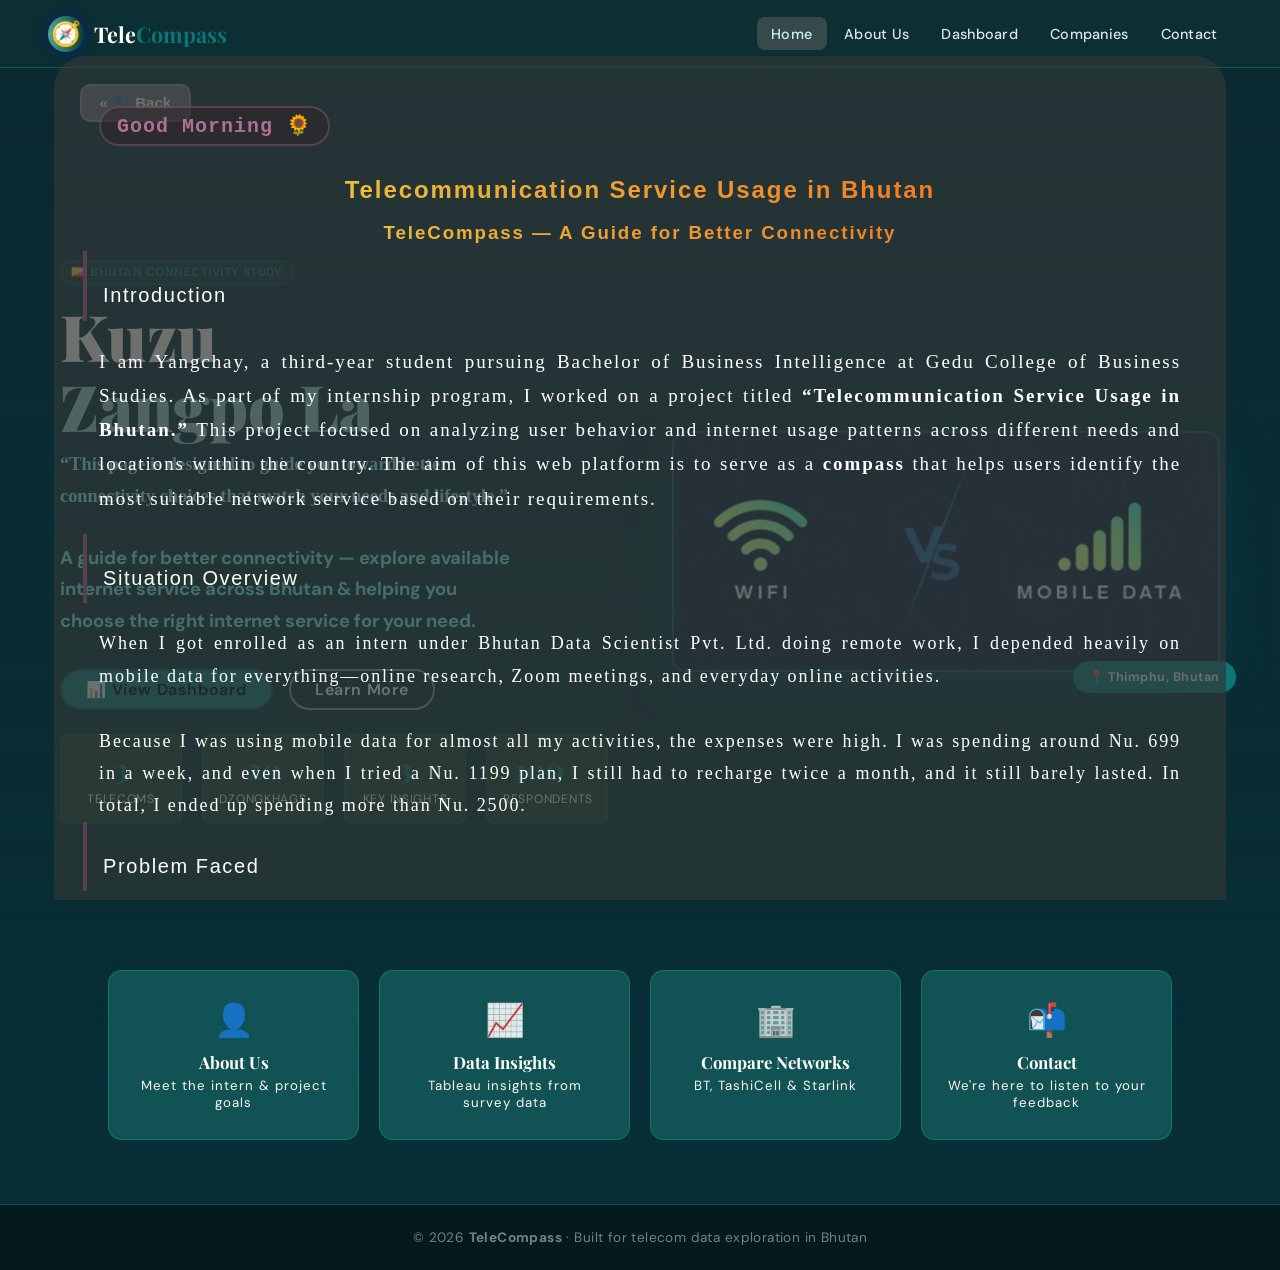
==== commit e4a43cb8: "Update fmt.Println message from 'Hello' to 'Goodbye'" ====
--- a/index.html
+++ b/index.html
@@ -203,7 +203,7 @@
       <div class="page" id="page-about">
         <div class="page-hero">
           <span class="badge">👤 About Us</span>
-          <h1 class="section-title" style="margin-top:0.75rem;">Meet the Project</h1>
+          <h1 class="section-title" style="margin-top:0.75rem;">Project Background</h1>
           <div class="divider"></div>
         </div>
 
@@ -225,8 +225,10 @@
               <!-- gap between each line - marginbuttom between two para-->
               <div style="text-align:justify;">
               <p style="line-height:1.75;margin-bottom:1.2rem;color:var(--text-light);">
-                  I completed my six-month internship at Bhutan Data Scientists Pvt. Ltd. This project explores telecommunications service usage in Bhutan, focusing on customer preferences and satisfaction. The website aims to provide personalized service recommendations based on users’ needs.              </p>
-              <!-- second paragraph -->
+                As part of my college program, I completed a six-month internship at Bhutan Data Scientists Pvt. Ltd. 
+                This project explores telecommunications service usage in Bhutan, with a focus on customer preferences and satisfaction. 
+                The website aims to provide personalized service recommendations based on user's needs.          
+                <!-- second paragraph -->
               <p style="line-height:1.75;color:var(--text-light);">
                 The project focuses on reducing Bhutan's digital divide by 
                 <em style="color:rgb(195, 237, 237);">understanding connectivity gaps and promoting fair access,</em> 
@@ -367,7 +369,11 @@
 
             <!-- "article" - card -->
             <article class="company-card">
-              <div class="co-icon">📡</div>
+              <!-- <div class="co-icon">📡</div> -->
+               <a href="https://www.bt.bt/" target="BT">
+               <div class="co-icon">
+                <img src="https://img.favpng.com/20/6/24/bhutan-telecom-telecommunication-internet-service-provider-postpaid-mobile-phone-png-favpng-0Wmtn1JRZaWkk7gkUpe3C7G4C.jpg" alt="Bhutan Telecom">
+              </div></a>
               <h3>Bhutan Telecom Limited</h3>
               <span class="badge" style="margin-bottom:0.75rem;display:inline-block;">State-Owned · Est. 2000</span>
               <p>The B-Mobile network, now has a comprehensive reach, covering all 205 gewogs across the country, ensuring connectivity even in remote areas.</p>
@@ -379,7 +385,11 @@
             </article>
 
             <article class="company-card">
-              <div class="co-icon">📡</div>
+              <!-- <div class="co-icon">📡</div> -->
+              <a href="https://www.tashicell.com/" target="TCell">
+              <div class="co-icon"> 
+                <img src="https://hrms.tashicell.bt/assets/img/tashicell.png">
+               </div></a> 
               <h3>Tashi InfoComm Pvt Ltd</h3>
               <span class="badge" style="margin-bottom:0.75rem;display:inline-block;">Private · Est. 2008</span>
               <p>Offers mobile services across urban and growing semi-urban areas. Known for its competitive pricing and customer-focused plan</p>
@@ -392,7 +402,11 @@
             </article>
 
             <article class="company-card">
-              <div class="co-icon">🛸</div>
+              <!-- <div class="co-icon">🛸</div> -->
+              <a href="https://www.bicma.gov.bt/?page_id=8623" target="starlink"> 
+              <div class="co-icon">
+                <img src="https://crystalpng.com/wp-content/uploads/2025/01/starlink-logo-01.png">
+               </div></a>
               <h3>Starlink</h3>
               <span class="badge" style="margin-bottom:0.75rem;display:inline-block;">Global · SpaceX LEO Satellite</span>
               <p> A satellite-based internet service, increasingly available in Bhutan as an alternative for remote and high-altitude areas. Better connectivity ideal for Bhutan's mountainous terrain. </p>
@@ -416,7 +430,7 @@
               <tbody>
                 <tr>
                   <td><strong>
-                    <a href="https://www.bt.bt/" target = "_blank">Bhutan Telecom</a>
+                    <a href="https://www.bt.bt/mobile/prepaid/" target = "_blank">Bhutan Telecom</a>
                   </strong></td>
                   <td>State / Mobile / Fixed</td>
                   <td>Nationwide</td>
@@ -424,7 +438,7 @@
                 </tr>
                 <tr>
                   <td><strong>
-                    <a href="https://www.tashicell.com/" target="_blank">Tashi InfoComm</a>
+                    <a href="https://www.tashicell.com/mobile-services/prepaid-data-plans" target="_blank">Tashi InfoComm</a>
                   </strong></td>
                   <td>Private / Mobile</td>
                   <td>Urban + growing rural</td>
@@ -432,7 +446,7 @@
                 </tr>
                 <tr>
                   <td><strong>
-                  <a href="https://www.bicma.gov.bt/?page_id=8623" target = "_blank">Starlink</a>
+                  <a href="https://starlink.com/service-plans/business" target = "_blank">Starlink</a>
                 </strong></td>
                 <td>Satellite</td>
                 <td>Remote / High-altitude</td>
--- a/styles.css
+++ b/styles.css
@@ -264,32 +264,21 @@
         .story { padding: 2rem 1.25rem; }
         .story p { font-size: 0.92rem; }
       }
-      /* .btn-go{
-        display: inline-block;
+      .btn-go{
+        display: block;
+        margin: 3rem auto;
         border: 2px solid #848d9f;
+        border-radius: 20px;
+        background:rgba(92, 80, 82, 0.5);
+        padding:11px;
         color:var(--cream);
         font-size:15px;
-        background:rgb(209, 184, 188, 0.5);
-        padding:11px;
         font-weight:bold;
-        transition: 0.3s ease;
-       } */
-        /* ENTER BUTTON */
-      .btn-go {
-        display: block;
-        margin: 2rem auto 0;
-        background: var(--sage);
-        color: var(--white);
-        border: 1.5px solid var(--sage);
-        border-radius: 100px;
-        font-family: var(--body);
-        font-size: 0.9rem;
-        font-weight: 600;
-        padding: 0.85rem 2.8rem;
         cursor: pointer;
         transition: all var(--t);
         letter-spacing: 0.04em;
       }
+
       .btn-go:hover {
         background: var(--sage-light);
         border-color: var(--sage-light);
@@ -297,32 +286,45 @@
         box-shadow: var(--shadow-md);
       }
 
-       .returnback:hover{
-          transform:translateY(-2px); 
-          box-shadow:var(--shadow-lg); 
-          background:rgb(139, 159, 159); 
-        }
-
         #greeting {
-          font-family: var(--body);
-          font-size: 0.78rem;
-          font-weight: 600;
-          color: var(--sage);
-          border: 1px solid rgba(45, 106, 90, 0.22);
+          font-family: 'Courier New', Courier, monospace;
+          font-size: 20px;
+          font-weight: 800;
+          color: rgb(174, 112, 148);
+          border: 2px solid rgba(174, 112, 148, 0.331);
           display: inline-block;
           border-radius: 100px;
           padding: 0.35rem 1rem;
-          background: var(--sage-mist);
+          background: rgba(50, 38, 45, 0.564);
           letter-spacing: 0.05em;
           margin-bottom: 1.25rem;
         }
 
+        .returnback{
+          display: inline-block;
+          display:flex;
+          justify-content:flex-end;
+          border: 2px solid #848d9f;
+          border-radius: 10px;
+          color:var(--cream);
+          font-size:15px;
+          background:rgb(209, 184, 188, 0.5);
+          padding:11px;
+          font-weight:bold;
+          transition: 0.3s ease;
+          padding: 0.5rem 1.1rem;
+          cursor: pointer;
+          transition: all var(--t);
+        }
+  
+        .returnback:hover {
+          transform:translateY(-2px); 
+          box-shadow:var(--shadow-lg);
+          background: var(--sage-mist);
+          border-color: var(--sage-light);
+        }
         #main {
-          display: none;
-          min-height: 100vh;
-          align-items: flex-start;
-          padding: 2rem;
-          background: var(--ivory);
+          padding: 1rem 5rem;
         }
 
       .clearForm {
@@ -333,49 +335,6 @@
         background: #cbeae6;
         cursor: pointer;
       }
-
-      /* .returnback{ */
-        /* display: inline-block; */
-        /* display:flex;
-        justify-content:flex-end;
-        border: 2px solid #848d9f;
-        border-radius: 10px;
-        color:var(--cream);
-        font-size:15px;
-        background:rgb(209, 184, 188, 0.5);
-        padding:11px;
-        font-weight:bold;
-        transition: 0.3s ease;
-       } */
-        /* BACK BUTTON */
-      .returnback {
-        display: inline-flex;
-        align-items: center;
-        gap: 0.4rem;
-        border: 1px solid var(--border);
-        border-radius: 100px;
-        color: var(--ink-soft);
-        font-family: var(--body);
-        font-size: 0.82rem;
-        font-weight: 500;
-        background: var(--white);
-        padding: 0.5rem 1.1rem;
-        cursor: pointer;
-        transition: all var(--t);
-      }
-
-       /* .returnback:hover{
-        transform:translateY(-2px); 
-        box-shadow:var(--shadow-lg); 
-        background:rgb(139, 159, 159); 
-       } */
-
-       .returnback:hover {
-        background: var(--sage-mist);
-        color: var(--sage);
-        border-color: var(--sage-light);
-      }
-
 
     .hero {
       min-height: calc(100vh - var(--nav-h));  /* height of home screen is vh - navbar height*/
@@ -686,7 +645,7 @@
       }
 
       .company-card {
-        background:var(--card-bg); 
+        background: rgb(255, 248, 248); 
         border-radius:var(--radius);                      /* 14px*/
         padding:1.75rem; 
         box-shadow:var(--shadow-sm); 
@@ -701,7 +660,7 @@
       .company-card .co-icon {
         width:52px; 
         height:52px;
-        background:linear-gradient(135deg,var(--teal),var(--teal-light));
+        /* background:linear-gradient(135deg,var(--teal),var(--teal-light)); */
         border-radius:12px; 
         display:flex; 
         align-items:center; 
@@ -709,6 +668,16 @@
         font-size:1.5rem; 
         margin-bottom:1rem; 
         box-shadow:var(--shadow-sm);
+      }
+      .co-icon img {
+        width: 100%;
+        height: 100%;
+        object-fit: contain;   /* keeps proportions */
+      }
+      .co-icon:hover{
+        /* (-) - hovers up and vice versa */
+        transform:translateY(-1px); 
+        box-shadow:var(--shadow-md); 
       }
       .company-card h3 { 
         font-family:'Playfair Display',serif; 
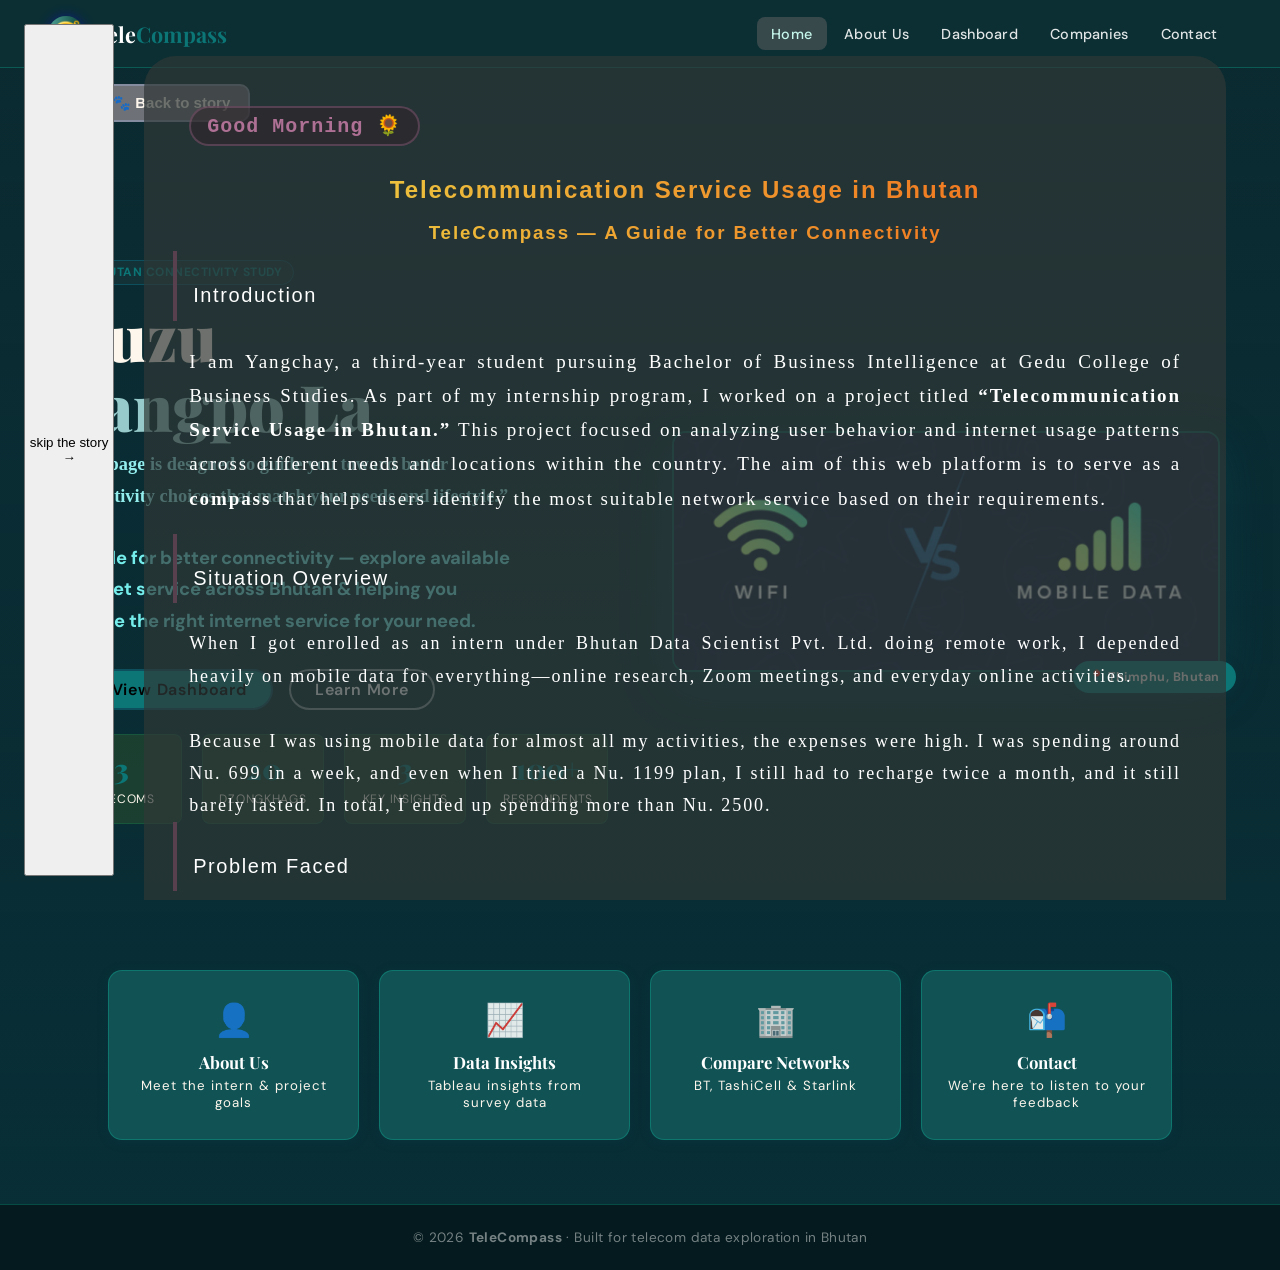
==== commit e325e7d4: "Update print statement from 'Hello' to 'Goodbye'" ====
--- a/index.html
+++ b/index.html
@@ -56,6 +56,8 @@
 
       <!-- ══════════════ HOME PAGE ══════════════ -->
   <div id="intro">
+    <button class="btn-skip" onclick="enterSite()">skip the story →</button>
+
     <div class="intro-box">
   <section>
           <div class="story">
@@ -64,6 +66,7 @@
 
             <h1 class="story-title">Telecommunication Service Usage in Bhutan</h1>
             <h3 class="story-title">TeleCompass — A Guide for Better Connectivity</h3>
+
             <h3 class = "story-intro">Introduction</h3>
             <p style="font-size:19px;">I am Yangchay, a third-year student pursuing Bachelor of Business Intelligence at Gedu College of Business
             Studies. As part of my internship program, I worked on a project titled <strong>“Telecommunication Service 
@@ -115,7 +118,7 @@
 <main>
 
   <div id="main">   
-  <button class="returnback" onclick="goBackToStory()">« 🐾 Back</button>
+  <button class="returnback" onclick="goBackToStory()">« 🐾 Back to story</button>
 </div>
 
   <!-- container for homepage -->
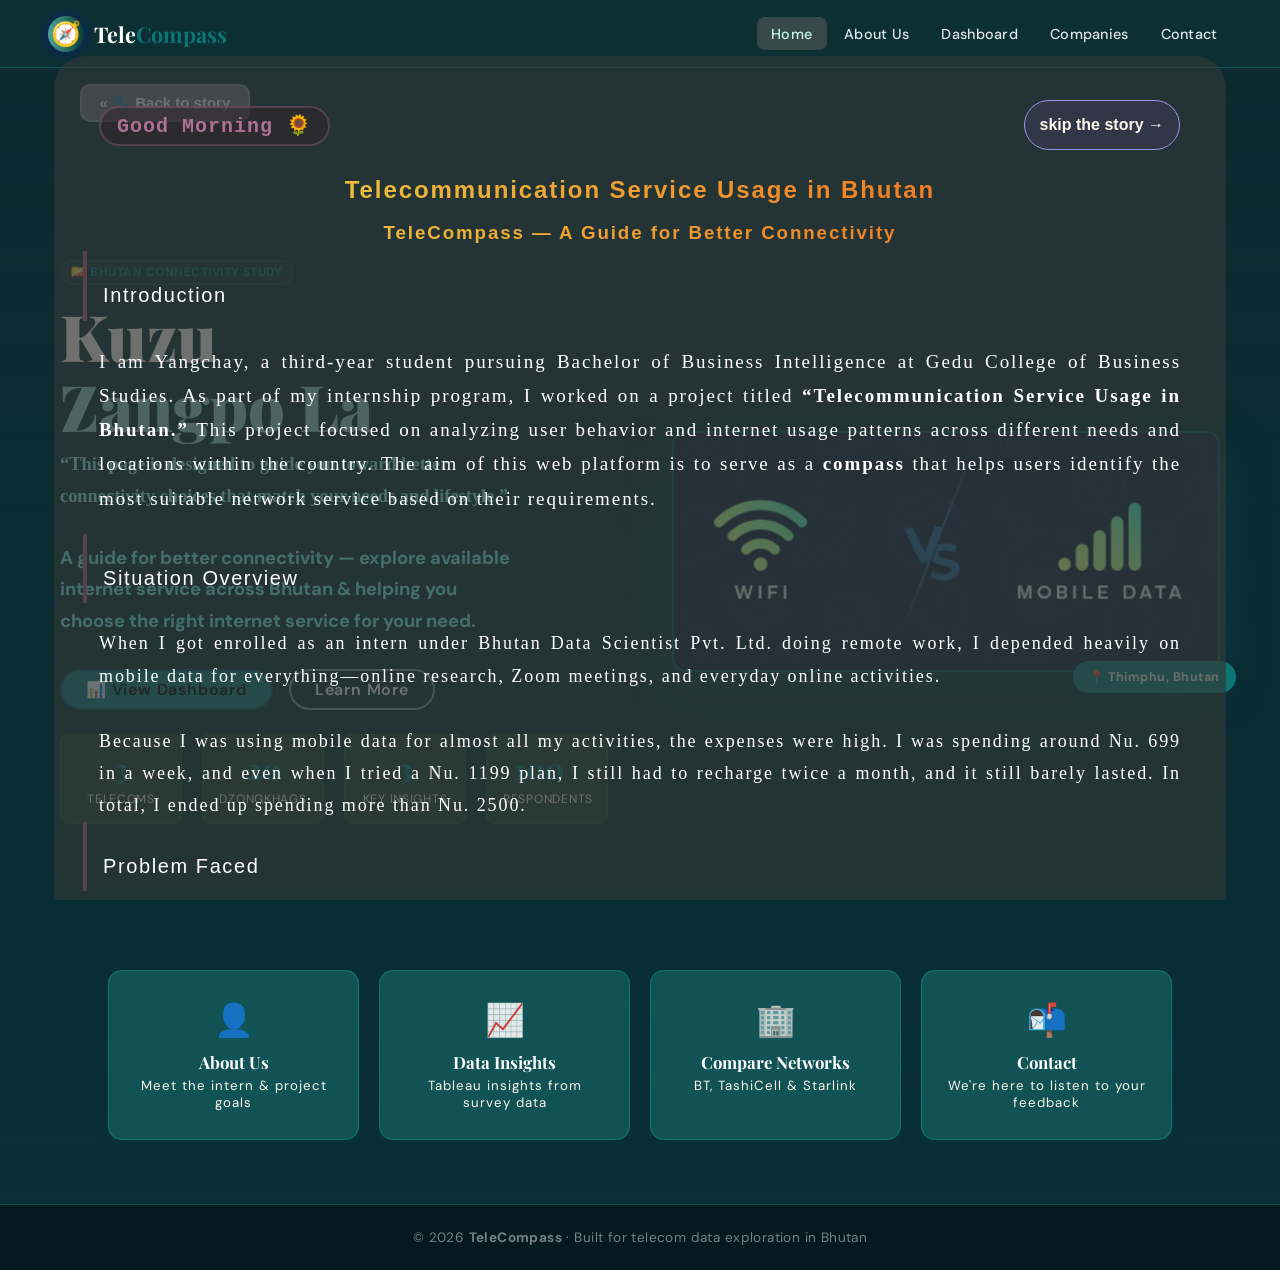
==== commit 21d31132: "Change 'Hello World' to 'Goodbye World'" ====
--- a/index.html
+++ b/index.html
@@ -56,13 +56,16 @@
 
       <!-- ══════════════ HOME PAGE ══════════════ -->
   <div id="intro">
-    <button class="btn-skip" onclick="enterSite()">skip the story →</button>
+                <button class="btn-skip" onclick="enterSite()">skip the story →</button>
 
     <div class="intro-box">
+
   <section>
           <div class="story">
+
           <!-- <h2 style="font-size: clamp(1rem, 0.7vw, 2rem); font-family: italic; color:var(--white); border:2px solid rgb(246, 240, 240, 0.3); display: inline-block;border-radius:20px; padding:0.8rem;" id="greeting"></h2> -->
           <h2 class="greeting" id="greeting"></h2>
+
 
             <h1 class="story-title">Telecommunication Service Usage in Bhutan</h1>
             <h3 class="story-title">TeleCompass — A Guide for Better Connectivity</h3>
--- a/styles.css
+++ b/styles.css
@@ -196,11 +196,35 @@
     color: var(--cream);
     z-index: 2000;
     overflow-y: auto; 
+    display:block;
   }
   /* centers and caps the width */
   .intro-box {
     padding: 30px;
     border-radius: 16px;
+  }
+
+  .btn-skip{
+    position: absolute;
+    top: 100px;
+    right: 100px;
+    display: block;
+    padding: 15px 15px;
+    font-size: 1rem;
+    font-weight: 600;
+    border-radius: 30px;
+    text-decoration: none;
+    background: rgba(85, 64, 121, 0.281); /* soft gold */
+    color: var(--cream);
+    border: 1px solid rgb(151, 151, 237);
+    transition: all 0.25s ease;
+    /* margin-left:95rem; */
+    z-index: 3000;
+
+  }
+  .btn-skip:hover {
+    background: rgba(33, 30, 37, 0.422);
+    transform: translateY(-2px);
   }
   /* story card */
       .story {
@@ -285,6 +309,7 @@
         transform: translateY(-2px);
         box-shadow: var(--shadow-md);
       }
+
 
         #greeting {
           font-family: 'Courier New', Courier, monospace;
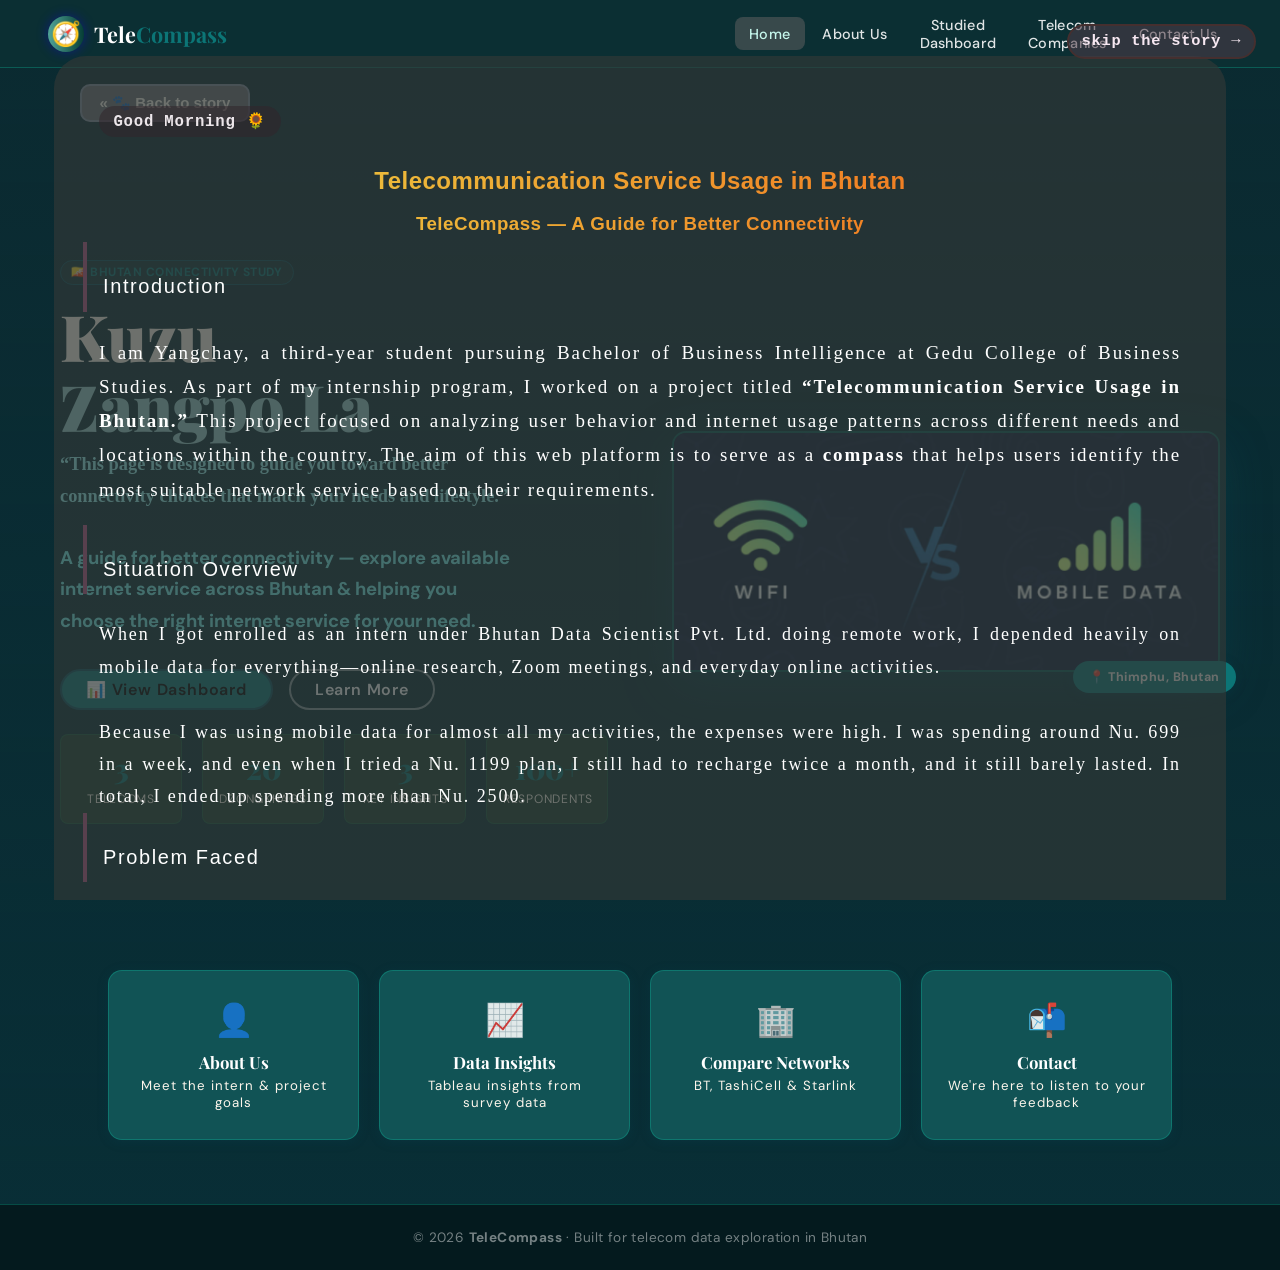
==== commit 9b98f3a6: "Change greeting from 'Hello World' to 'Goodbye World'" ====
--- a/index.html
+++ b/index.html
@@ -40,9 +40,9 @@
         <!-- id="nav-home" - something to do with the highlight on home button -->
           <li><button type="button" onclick="showPage('home')" id="nav-home" class="active">Home</button></li>
           <li><button type="button" onclick="showPage('about')" id="nav-about">About Us</button></li>
-          <li><button type="button" onclick="showPage('dashboard')" id="nav-dashboard">Dashboard</button></li>
-          <li><button type="button" onclick="showPage('company')" id="nav-company">Companies</button></li>
-          <li><button type="button" onclick="showPage('contact')" id="nav-contact">Contact</button></li>
+          <li><button type="button" onclick="showPage('dashboard')" id="nav-dashboard">Studied <br> Dashboard</button></li>
+          <li><button type="button" onclick="showPage('company')" id="nav-company">Telecom <br> Companies</button></li>
+          <li><button type="button" onclick="showPage('contact')" id="nav-contact">Contact Us</button></li>
       </ul>
 
         <!-- ══════════════ ☰ (menu icon) ══════════════ -->
@@ -542,6 +542,28 @@
         </section>
       </div>
 
+
+
+
+
+
+
+
+
+
+
+
+
+
+
+
+
+
+
+
+
+
+
       <!-- ══════════════ CONTACT PAGE ══════════════ -->
 <div class="page" id="page-contact">
 
@@ -570,7 +592,7 @@
         </p>
 
         <!-- form spree -->
-        <form action="https://formspree.io/f/mgorllgn" method="POST">
+        <form id="contactForm" action="https://formspree.io/f/mgorllgn" method="POST">
 
           <div class="form-group">
             <!-- for="cname" - connects label to input -->
@@ -613,8 +635,32 @@
         <button type="button" onclick="clearForm()" class="clearForm">
           Clear Answers 🧹
         </button>
+        <p id="contactSuccess" style="display:none; color:green; margin-top:10px;">
+          ✅ Message sent successfully!
+        </p>
         <!-- FORM END -->
       </div>
+
+
+
+
+
+
+
+
+
+
+
+
+
+
+
+
+
+
+
+
+
 
       <!-- Sidebar -->
       <div style="display:flex;flex-direction:column;gap:1.25rem;">
--- a/styles.css
+++ b/styles.css
@@ -196,7 +196,6 @@
     color: var(--cream);
     z-index: 2000;
     overflow-y: auto; 
-    display:block;
   }
   /* centers and caps the width */
   .intro-box {
@@ -204,26 +203,31 @@
     border-radius: 16px;
   }
 
-  .btn-skip{
+  .btn-skip {
     position: absolute;
-    top: 100px;
-    right: 100px;
-    display: block;
-    padding: 15px 15px;
-    font-size: 1rem;
-    font-weight: 600;
-    border-radius: 30px;
-    text-decoration: none;
-    background: rgba(85, 64, 121, 0.281); /* soft gold */
-    color: var(--cream);
-    border: 1px solid rgb(151, 151, 237);
-    transition: all 0.25s ease;
-    /* margin-left:95rem; */
+    top: 1.5rem;
+    right: 1.5rem;
     z-index: 3000;
 
+    font-size: clamp(14px, 1.2vw, 18px);
+    font-family: 'Courier New', Courier, monospace;
+    font-weight: 800;
+
+    color: rgb(247, 232, 242);
+
+    border: 2px solid rgb(69, 47, 47);
+    border-radius: 20px;
+    background: rgba(78, 60, 71, 0.564);
+
+    padding: 0.4rem 0.8rem;
+    letter-spacing: 0.05em;
+    cursor: pointer;
   }
+
   .btn-skip:hover {
-    background: rgba(33, 30, 37, 0.422);
+    /* background: rgba(33, 30, 37, 0.422); */
+    /* text-decoration:underline;
+    text-decoration-thickness: 1.5px; */
     transform: translateY(-2px);
   }
   /* story card */
@@ -248,17 +252,9 @@
         -webkit-background-clip: text;
         -webkit-text-fill-color: transparent;
         line-height:2;
-      }
-/* 
-      .story-subtitle {
-        text-align: center;
-        font-family: var(--display);
-        font-size: clamp(1rem, 2vw, 1.35rem);
-        font-weight: 400;
-        font-style: italic;
-        color: var(--ink-soft);
-        margin-bottom: 0.5rem;
-      } */
+        letter-spacing:0.03rem;
+        font-weight:800;
+      }
       
       .story h4{
         margin-top:1.2rem;
@@ -278,7 +274,7 @@
         line-height: 1.6; 
         font-size:20px;
         padding: 1.75rem 0 0.6rem 1rem;
-        /* border left to topic */
+         /* border left to topic  */
         border-left: 4px solid rgb(88, 64, 78);
         margin-left: -1rem;
       }  
@@ -313,13 +309,12 @@
 
         #greeting {
           font-family: 'Courier New', Courier, monospace;
-          font-size: 20px;
+          font-size: 0.98rem;
           font-weight: 800;
-          color: rgb(174, 112, 148);
-          border: 2px solid rgba(174, 112, 148, 0.331);
+          color: rgb(236, 230, 234);
           display: inline-block;
           border-radius: 100px;
-          padding: 0.35rem 1rem;
+          padding: 0.35rem 0.9rem;
           background: rgba(50, 38, 45, 0.564);
           letter-spacing: 0.05em;
           margin-bottom: 1.25rem;
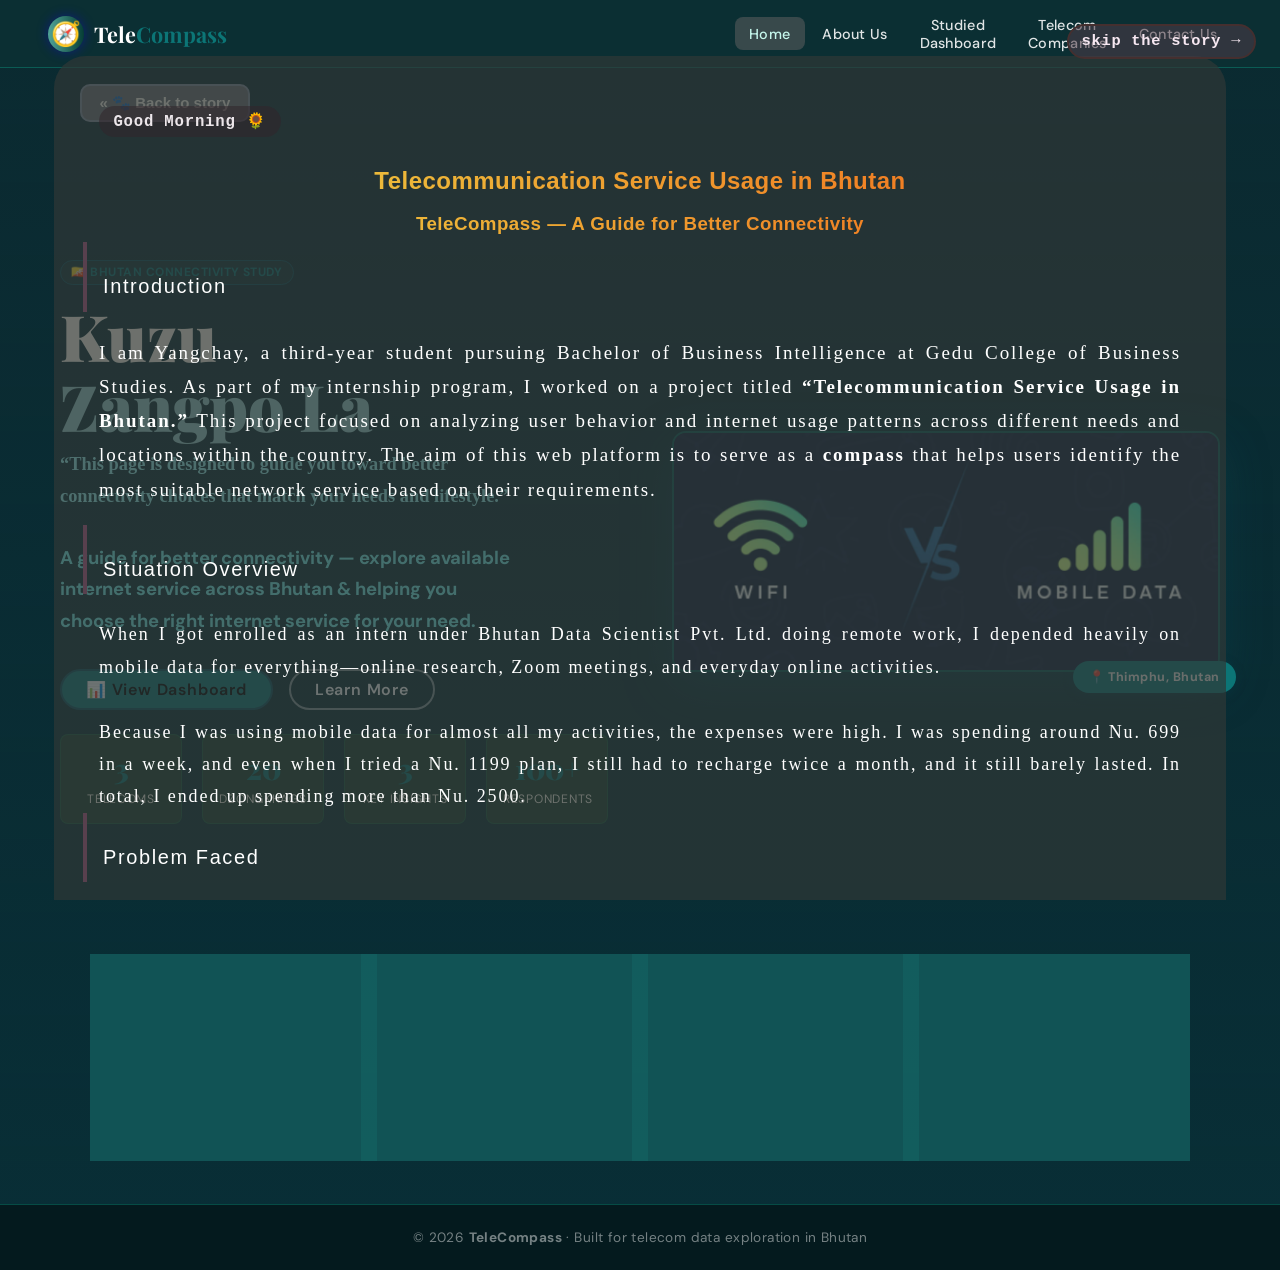
==== commit aba4166a: "Change greeting from 'Hello' to 'Goodbye'" ====
--- a/index.html
+++ b/index.html
@@ -696,7 +696,7 @@
               📊 View Dashboard
             </button>
             <button class="btn btn-outline" onclick="showPage('company')" style="font-size:0.88rem;padding:0.55rem 1rem;">
-              🏢 Company Info
+              🏢 Telecom Companies Info
             </button>
             <button class="btn btn-outline" onclick="showPage('about')" style="font-size:0.88rem;padding:0.55rem 1rem;">
               👤 About the Project
--- a/styles.css
+++ b/styles.css
@@ -640,6 +640,16 @@
         gap:2rem; 
       }
 
+      @keyframes pop {
+        from { transform: translateX(-50%) scale(0.8); opacity: 0; }
+        to { transform: translateX(-50%) scale(1); opacity: 1; }
+      }
+
+      @keyframes pop {
+        from { transform: translateX(-50%) scale(0.8); opacity: 0; }
+        to   { transform: translateX(-50%) scale(1); opacity: 1; }
+      }
+
       /* ══════════════ COMPANY SECTION ══════════════ */
       /* ══════════════ BADGE ══════════════ */ 
       /* Bhutan Connectivity - homepage and information badge - companies  */
@@ -737,6 +747,52 @@
         display:block; 
       }
 
+
+
+
+
+
+
+
+
+
+
+
+
+
+
+
+
+
+
+
+
+
+
+
+
+
+
+
+
+
+
+
+
+
+
+
+
+
+
+
+
+
+
+
+
+
+
       /* ══════════════ FORMS ══════════════ */
       /* the form from both companies and contact section */
       .form-group { 
@@ -814,6 +870,68 @@
         font-size:0.95rem; 
         margin-top:1rem;
       }
+
+
+
+
+
+
+
+
+
+
+
+
+
+
+
+
+
+
+
+
+
+
+
+
+
+
+
+
+
+
+
+
+
+
+
+
+
+
+
+
+
+
+
+
+
+
+
+
+
+
+
+
+
+
+
+
+
+
+
+
+
+      
 
       /* ══════════════ TABLE ══════════════ */
       /* main wording */
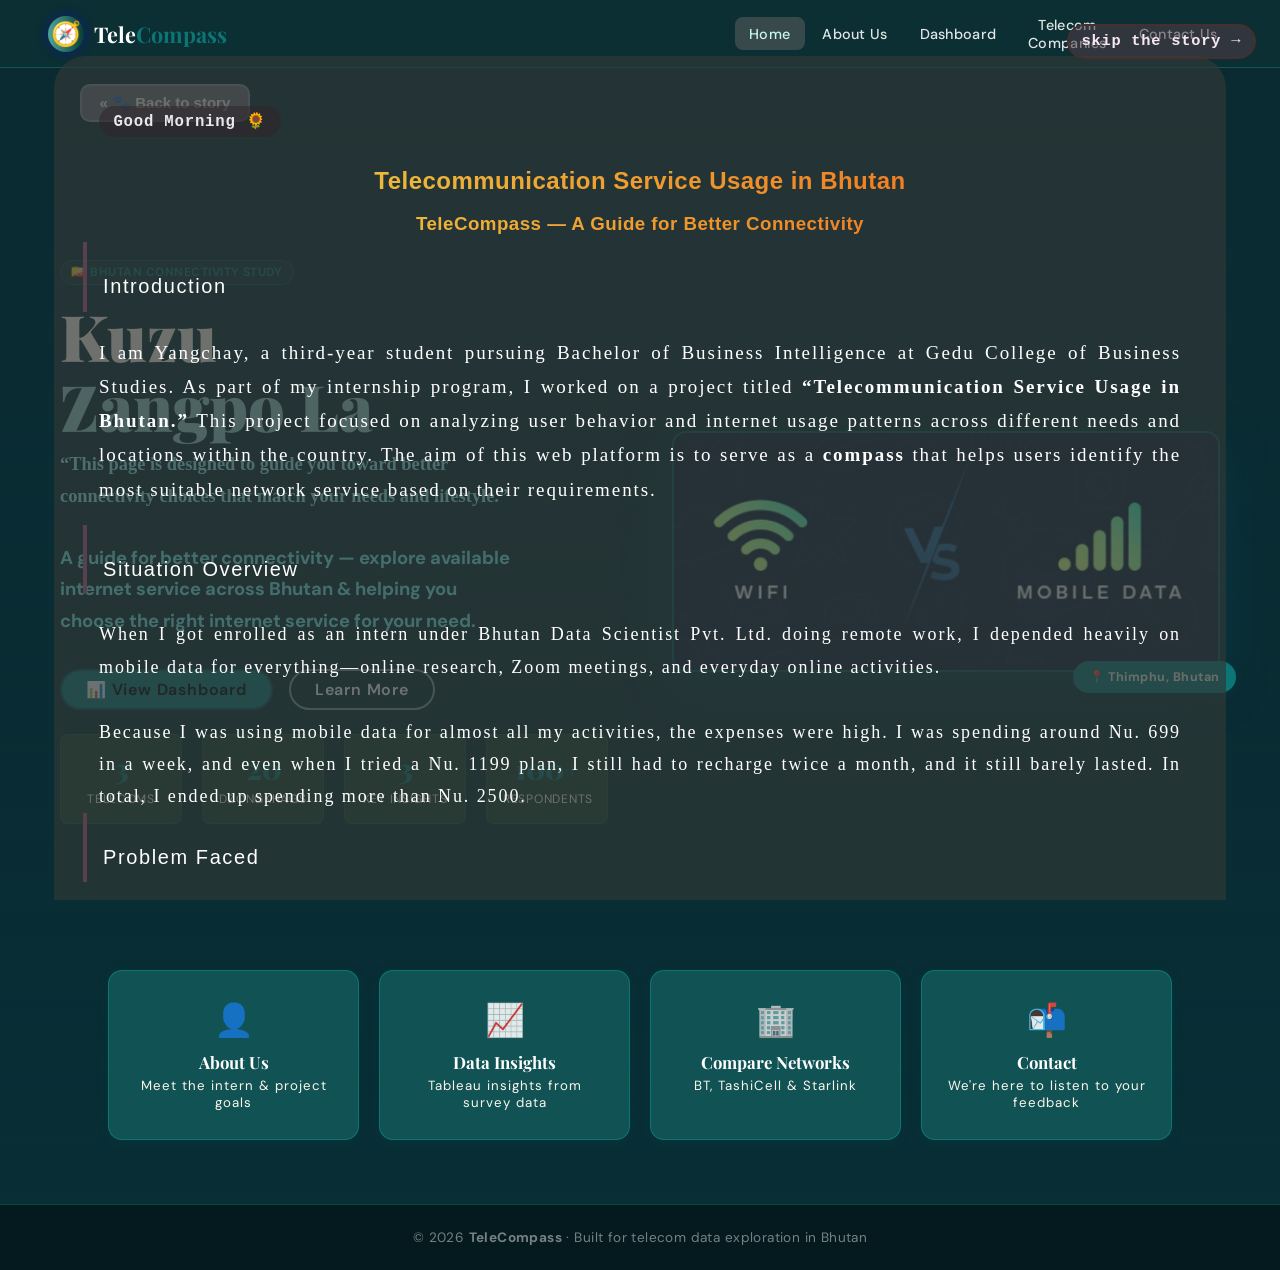
==== commit 3f3fb9aa: "Update fmt.Println message from 'Hello' to 'Goodbye'" ====
--- a/index.html
+++ b/index.html
@@ -40,7 +40,7 @@
         <!-- id="nav-home" - something to do with the highlight on home button -->
           <li><button type="button" onclick="showPage('home')" id="nav-home" class="active">Home</button></li>
           <li><button type="button" onclick="showPage('about')" id="nav-about">About Us</button></li>
-          <li><button type="button" onclick="showPage('dashboard')" id="nav-dashboard">Studied <br> Dashboard</button></li>
+          <li><button type="button" onclick="showPage('dashboard')" id="nav-dashboard">Dashboard</button></li>
           <li><button type="button" onclick="showPage('company')" id="nav-company">Telecom <br> Companies</button></li>
           <li><button type="button" onclick="showPage('contact')" id="nav-contact">Contact Us</button></li>
       </ul>
